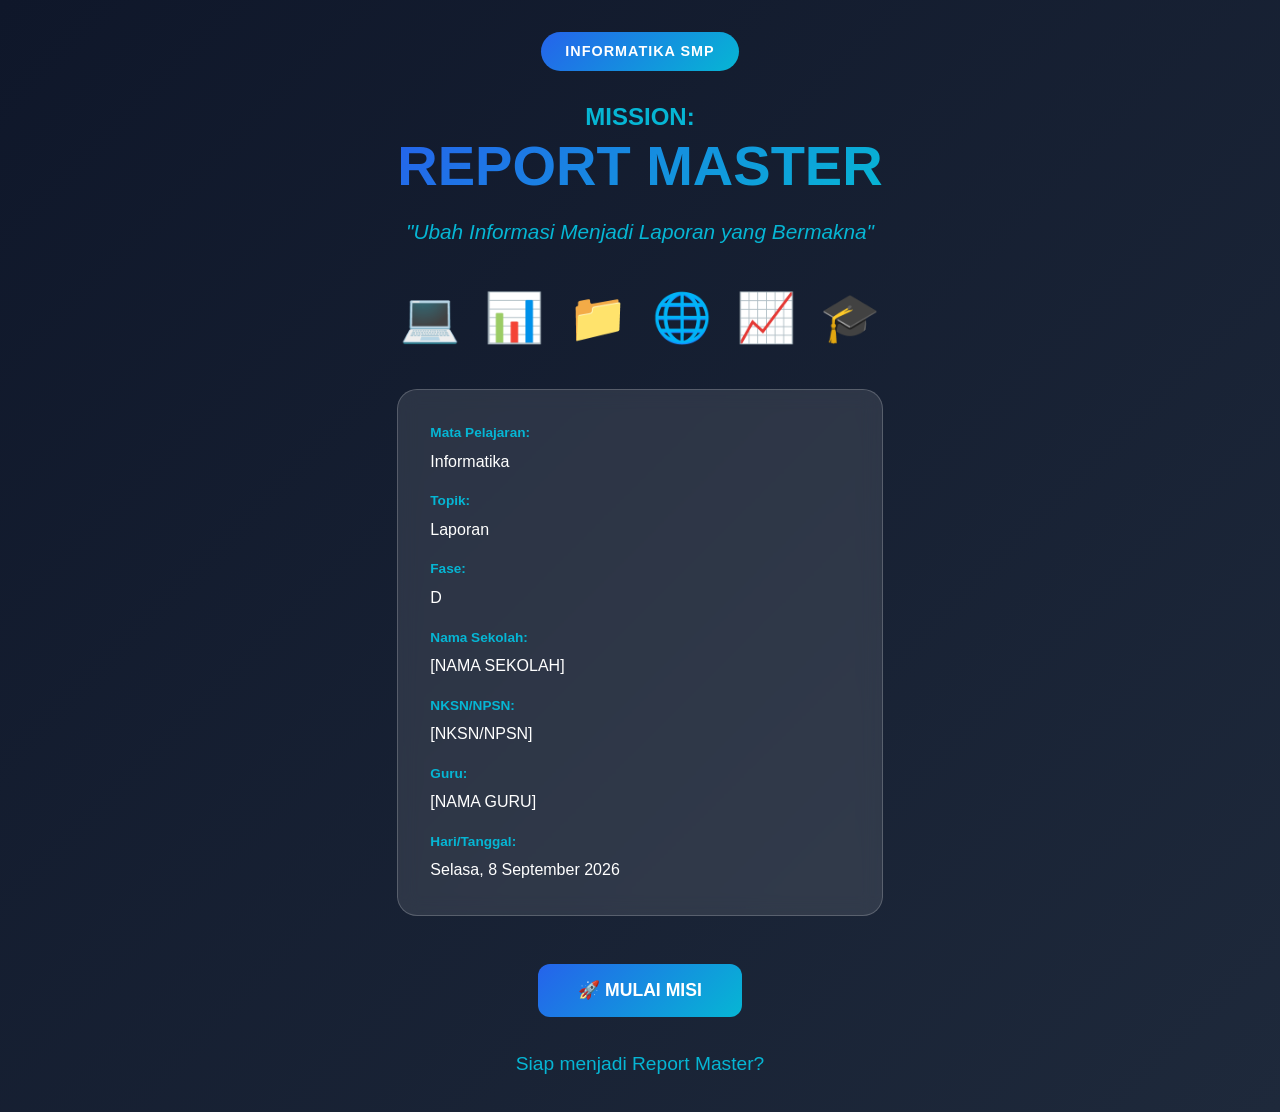
==== index.html @ 965ac510 "perubahan1" ====
<!DOCTYPE html>
<html lang="id">
<head>
    <meta charset="UTF-8">
    <meta name="viewport" content="width=device-width, initial-scale=1.0">
    <title>MISSION: REPORT MASTER - Informatika SMP</title>
    <link rel="stylesheet" href="style.css">
</head>
<body>
    <!-- Navigation Bar -->
    <nav class="navbar" id="navbar" style="display: none;">
        <div class="nav-container">
            <div class="nav-brand">REPORT MASTER</div>
            <div class="nav-progress">
                <div class="progress-bar">
                    <div class="progress-fill" id="mainProgress"></div>
                </div>
                <span class="progress-text" id="progressText">0%</span>
            </div>
            <button class="nav-btn" onclick="goToDashboard()">🏠 Dashboard</button>
        </div>
    </nav>

    <!-- Page 1: Cover -->
    <section id="page-cover" class="page active">
        <div class="cover-container">
            <div class="cover-content">
                <div class="cover-badge">INFORMATIKA SMP</div>
                <h1 class="cover-title">
                    <span class="title-mission">MISSION:</span>
                    <span class="title-main">REPORT MASTER</span>
                </h1>
                <p class="cover-subtitle">"Ubah Informasi Menjadi Laporan yang Bermakna"</p>
                
                <div class="cover-illustration">
                    <div class="illustration-item">💻</div>
                    <div class="illustration-item">📊</div>
                    <div class="illustration-item">📁</div>
                    <div class="illustration-item">🌐</div>
                    <div class="illustration-item">📈</div>
                    <div class="illustration-item">🎓</div>
                </div>

                <div class="cover-info">
                    <div class="info-grid">
                        <div class="info-item">
                            <span class="info-label">Mata Pelajaran:</span>
                            <span class="info-value">Informatika</span>
                        </div>
                        <div class="info-item">
                            <span class="info-label">Topik:</span>
                            <span class="info-value">Laporan</span>
                        </div>
                        <div class="info-item">
                            <span class="info-label">Fase:</span>
                            <span class="info-value">D</span>
                        </div>
                        <div class="info-item">
                            <span class="info-label">Nama Sekolah:</span>
                            <span class="info-value">[NAMA SEKOLAH]</span>
                        </div>
                        <div class="info-item">
                            <span class="info-label">NKSN/NPSN:</span>
                            <span class="info-value">[NKSN/NPSN]</span>
                        </div>
                        <div class="info-item">
                            <span class="info-label">Guru:</span>
                            <span class="info-value">[NAMA GURU]</span>
                        </div>
                        <div class="info-item">
                            <span class="info-label">Hari/Tanggal:</span>
                            <span class="info-value">Selasa, 8 September 2026</span>
                        </div>
                    </div>
                </div>

                <button class="btn-primary btn-large" onclick="startMission()">
                    🚀 MULAI MISI
                </button>

                <p class="cover-question">Siap menjadi Report Master?</p>
            </div>
        </div>
    </section>

    <!-- Page 2: Student Identity -->
    <section id="page-identity" class="page">
        <div class="container">
            <div class="card-center">
                <div class="card-header">
                    <h2>👤 IDENTITAS SISWA</h2>
                    <p>Masukkan identitasmu untuk memulai perjalanan belajar</p>
                </div>
                <div class="card-body">
                    <form id="identityForm" onsubmit="saveIdentity(event)">
                        <div class="form-group">
                            <label for="studentName">Nama Lengkap</label>
                            <input type="text" id="studentName" required placeholder="Masukkan nama lengkap">
                        </div>
                        <div class="form-group">
                            <label for="studentClass">Kelas</label>
                            <input type="text" id="studentClass" required placeholder="Contoh: VIII-A">
                        </div>
                        <div class="form-group">
                            <label for="studentNumber">Nomor Absen</label>
                            <input type="number" id="studentNumber" required placeholder="Nomor absen">
                        </div>
                        <button type="submit" class="btn-primary btn-large">LANJUTKAN</button>
                    </form>
                </div>
            </div>
        </div>
    </section>

    <!-- Page 3: Dashboard -->
    <section id="page-dashboard" class="page">
        <div class="container">
            <div class="dashboard-header">
                <h1>WELCOME, <span id="studentNameDisplay">REPORT MASTER</span>!</h1>
                <div class="progress-section">
                    <div class="progress-bar-large">
                        <div class="progress-fill" id="dashboardProgress"></div>
                    </div>
                    <p class="progress-label"><span id="dashboardProgressText">0</span>% Complete</p>
                </div>
            </div>

            <div class="missions-grid">
                <div class="mission-card locked" data-mission="1" onclick="startMissionPage(1)">
                    <div class="mission-icon">🧠</div>
                    <div class="mission-content">
                        <h3>MISSION 01</h3>
                        <p>PRETEST</p>
                        <span class="mission-status">🔒 Locked</span>
                    </div>
                </div>

                <div class="mission-card locked" data-mission="2" onclick="startMissionPage(2)">
                    <div class="mission-icon">📚</div>
                    <div class="mission-content">
                        <h3>MISSION 02</h3>
                        <p>KENALI LAPORAN</p>
                        <span class="mission-status">🔒 Locked</span>
                    </div>
                </div>

                <div class="mission-card locked" data-mission="3" onclick="startMissionPage(3)">
                    <div class="mission-icon">🧩</div>
                    <div class="mission-content">
                        <h3>MISSION 03</h3>
                        <p>STRUKTUR LAPORAN</p>
                        <span class="mission-status">🔒 Locked</span>
                    </div>
                </div>

                <div class="mission-card locked" data-mission="4" onclick="startMissionPage(4)">
                    <div class="mission-icon">🛠️</div>
                    <div class="mission-content">
                        <h3>MISSION 04</h3>
                        <p>REPORT BUILDER</p>
                        <span class="mission-status">🔒 Locked</span>
                    </div>
                </div>

                <div class="mission-card locked" data-mission="5" onclick="startMissionPage(5)">
                    <div class="mission-icon">🟢</div>
                    <div class="mission-content">
                        <h3>MISSION 05</h3>
                        <p>QUIZ EASY</p>
                        <span class="mission-status">🔒 Locked</span>
                    </div>
                </div>

                <div class="mission-card locked" data-mission="6" onclick="startMissionPage(6)">
                    <div class="mission-icon">🟡</div>
                    <div class="mission-content">
                        <h3>MISSION 06</h3>
                        <p>QUIZ MEDIUM</p>
                        <span class="mission-status">🔒 Locked</span>
                    </div>
                </div>

                <div class="mission-card locked" data-mission="7" onclick="startMissionPage(7)">
                    <div class="mission-icon">🔴</div>
                    <div class="mission-content">
                        <h3>MISSION 07</h3>
                        <p>QUIZ EXPERT</p>
                        <span class="mission-status">🔒 Locked</span>
                    </div>
                </div>

                <div class="mission-card locked" data-mission="8" onclick="startMissionPage(8)">
                    <div class="mission-icon">🏆</div>
                    <div class="mission-content">
                        <h3>MISSION 08</h3>
                        <p>REPORT CHALLENGE</p>
                        <span class="mission-status">🔒 Locked</span>
                    </div>
                </div>

                <div class="mission-card locked" data-mission="9" onclick="startMissionPage(9)">
                    <div class="mission-icon">🧠</div>
                    <div class="mission-content">
                        <h3>MISSION 09</h3>
                        <p>POSTTEST</p>
                        <span class="mission-status">🔒 Locked</span>
                    </div>
                </div>

                <div class="mission-card locked" data-mission="10" onclick="startMissionPage(10)">
                    <div class="mission-icon">💭</div>
                    <div class="mission-content">
                        <h3>MISSION 10</h3>
                        <p>REFLEKSI 4P</p>
                        <span class="mission-status">🔒 Locked</span>
                    </div>
                </div>

                <div class="mission-card locked" data-mission="11" onclick="startMissionPage(11)">
                    <div class="mission-icon">🎓</div>
                    <div class="mission-content">
                        <h3>MISSION 11</h3>
                        <p>HASIL BELAJAR</p>
                        <span class="mission-status">🔒 Locked</span>
                    </div>
                </div>
            </div>

            <div class="badges-section">
                <h2>🏅 BADGES KAMU</h2>
                <div class="badges-grid" id="badgesGrid">
                    <div class="badge-item locked">
                        <div class="badge-icon">🏅</div>
                        <p>DATA EXPLORER</p>
                    </div>
                    <div class="badge-item locked">
                        <div class="badge-icon">🏅</div>
                        <p>STRUCTURE MASTER</p>
                    </div>
                    <div class="badge-item locked">
                        <div class="badge-icon">🏅</div>
                        <p>REPORT BUILDER</p>
                    </div>
                    <div class="badge-item locked">
                        <div class="badge-icon">🏅</div>
                        <p>CRITICAL THINKER</p>
                    </div>
                    <div class="badge-item locked">
                        <div class="badge-icon">🏆</div>
                        <p>REPORT MASTER</p>
                    </div>
                </div>
            </div>
        </div>
    </section>

    <!-- Mission 1: Pretest -->
    <section id="mission-1" class="page mission-page">
        <div class="container">
            <div class="mission-header">
                <h1>🧠 MISSION 01: PRETEST</h1>
                <p class="mission-subtitle">"Seberapa Kenal Kamu dengan Laporan?"</p>
            </div>

            <div class="quiz-container" id="pretestQuiz"></div>

            <div class="quiz-result" id="pretestResult" style="display: none;">
                <h2>📊 HASIL PRETEST</h2>
                <div class="score-display">
                    <div class="score-circle">
                        <span class="score-value" id="pretestScore">0</span>
                        <span class="score-label">/100</span>
                    </div>
                </div>
                <p class="result-message">Pretest bukan nilai akhir. Ini adalah peta awal perjalanan belajarmu.</p>
                <div class="result-details" id="pretestDetails"></div>
                <button class="btn-primary" onclick="completeMission(1)">LANJUT KE MISSION 02 →</button>
            </div>
        </div>
    </section>

    <!-- Mission 2: Materi Laporan -->
    <section id="mission-2" class="page mission-page">
        <div class="container">
            <div class="mission-header">
                <h1>📚 MISSION 02: KENALI LAPORAN</h1>
                <p class="mission-subtitle">Pahami konsep dasar laporan dalam Informatika</p>
            </div>

            <div class="content-cards">
                <div class="expandable-card">
                    <div class="card-title" onclick="toggleCard(this)">
                        <span>📝 Pengertian Laporan</span>
                        <span class="toggle-icon">▼</span>
                    </div>
                    <div class="card-content">
                        <p>Laporan adalah dokumen yang berisi informasi hasil kegiatan, penelitian, atau observasi yang disajikan secara sistematis dan objektif. Dalam Informatika, laporan digunakan untuk mengkomunikasikan hasil analisis data, temuan penelitian, atau dokumentasi proyek teknologi.</p>
                    </div>
                </div>

                <div class="expandable-card">
                    <div class="card-title" onclick="toggleCard(this)">
                        <span>🎯 Tujuan Laporan</span>
                        <span class="toggle-icon">▼</span>
                    </div>
                    <div class="card-content">
                        <ul>
                            <li>Menyampaikan informasi secara akurat dan lengkap</li>
                            <li>Mendokumentasikan kegiatan atau hasil penelitian</li>
                            <li>Menjadi dasar pengambilan keputusan</li>
                            <li>Memberikan pertanggungjawaban atas kegiatan yang dilakukan</li>
                            <li>Berbagi pengetahuan dan temuan dengan orang lain</li>
                        </ul>
                    </div>
                </div>

                <div class="expandable-card">
                    <div class="card-title" onclick="toggleCard(this)">
                        <span>⚡ Fungsi Laporan</span>
                        <span class="toggle-icon">▼</span>
                    </div>
                    <div class="card-content">
                        <ul>
                            <li><strong>Fungsi Informatif:</strong> Memberikan informasi kepada pembaca</li>
                            <li><strong>Fungsi Dokumentasi:</strong> Merekam kegiatan atau peristiwa</li>
                            <li><strong>Fungsi Pertanggungjawaban:</strong> Mempertanggungjawabkan tugas yang dilakukan</li>
                            <li><strong>Fungsi Evaluasi:</strong> Menilai keberhasilan suatu kegiatan</li>
                        </ul>
                    </div>
                </div>

                <div class="expandable-card">
                    <div class="card-title" onclick="toggleCard(this)">
                        <span>✅ Ciri-Ciri Laporan yang Baik</span>
                        <span class="toggle-icon">▼</span>
                    </div>
                    <div class="card-content">
                        <ul>
                            <li><strong>Objektif:</strong> Berdasarkan fakta, bukan opini pribadi</li>
                            <li><strong>Sistematis:</strong> Disusun dengan struktur yang jelas dan runtut</li>
                            <li><strong>Lengkap:</strong> Memuat semua informasi yang diperlukan</li>
                            <li><strong>Akurat:</strong> Data dan informasi yang disajikan benar</li>
                            <li><strong>Jelas:</strong> Mudah dipahami oleh pembaca</li>
                            <li><strong>Formal:</strong> Menggunakan bahasa baku dan tidak emosional</li>
                        </ul>
                    </div>
                </div>

                <div class="expandable-card">
                    <div class="card-title" onclick="toggleCard(this)">
                        <span>📋 Jenis-Jenis Laporan</span>
                        <span class="toggle-icon">▼</span>
                    </div>
                    <div class="card-content">
                        <ul>
                            <li><strong>Laporan Kegiatan:</strong> Melaporkan kegiatan yang telah dilakukan</li>
                            <li><strong>Laporan Penelitian:</strong> Menyajikan hasil penelitian atau eksperimen</li>
                            <li><strong>Laporan Observasi:</strong> Melaporkan hasil pengamatan</li>
                            <li><strong>Laporan Proyek:</strong> Dokumentasi proyek yang dikerjakan</li>
                            <li><strong>Laporan Keuangan:</strong> Melaporkan kondisi keuangan</li>
                        </ul>
                    </div>
                </div>

                <div class="expandable-card">
                    <div class="card-title" onclick="toggleCard(this)">
                        <span>💬 Bahasa dalam Laporan</span>
                        <span class="toggle-icon">▼</span>
                    </div>
                    <div class="card-content">
                        <ul>
                            <li>Menggunakan bahasa Indonesia yang baku</li>
                            <li>Kalimat efektif dan tidak bertele-tele</li>
                            <li>Menghindari bahasa emosional</li>
                            <li>Menggunakan istilah teknis dengan tepat</li>
                            <li>Menghindari singkatan tidak baku</li>
                        </ul>
                    </div>
                </div>

                <div class="expandable-card">
                    <div class="card-title" onclick="toggleCard(this)">
                        <span>🔍 Fakta, Data, dan Opini</span>
                        <span class="toggle-icon">▼</span>
                    </div>
                    <div class="card-content">
                        <p><strong>Fakta:</strong> Kenyataan yang dapat dibuktikan kebenarannya. Contoh: "30 siswa mengikuti survei"</p>
                        <p><strong>Data:</strong> Informasi yang dikumpulkan dari penelitian atau observasi. Contoh: "25 dari 30 siswa menggunakan media sosial"</p>
                        <p><strong>Opini:</strong> Pendapat atau pandangan pribadi. Contoh: "Media sosial sangat menarik"</p>
                        <p class="highlight">⚠️ Laporan harus berbasis FAKTA dan DATA, bukan opini!</p>
                    </div>
                </div>

                <div class="expandable-card">
                    <div class="card-title" onclick="toggleCard(this)">
                        <span>📖 Sumber Informasi</span>
                        <span class="toggle-icon">▼</span>
                    </div>
                    <div class="card-content">
                        <ul>
                            <li><strong>Sumber Primer:</strong> Observasi langsung, wawancara, survei</li>
                            <li><strong>Sumber Sekunder:</strong> Buku, jurnal, artikel, website</li>
                            <li>Semua sumber harus dicantumkan dalam daftar sumber/referensi</li>
                            <li>Mencantumkan sumber menunjukkan integritas dan menghindari plagiarisme</li>
                        </ul>
                    </div>
                </div>

                <div class="expandable-card">
                    <div class="card-title" onclick="toggleCard(this)">
                        <span>⚖️ Etika Menggunakan Informasi</span>
                        <span class="toggle-icon">▼</span>
                    </div>
                    <div class="card-content">
                        <ul>
                            <li>Tidak menyalin karya orang lain (plagiarisme)</li>
                            <li>Mencantumkan sumber dengan jelas</li>
                            <li>Tidak memalsukan data</li>
                            <li>Menghormati privasi responden</li>
                            <li>Menyajikan informasi secara objektif</li>
                        </ul>
                    </div>
                </div>

                <div class="info-box">
                    <h3>🔗 LAPORAN DALAM INFORMATIKA</h3>
                    <div class="process-flow">
                        <div class="flow-item">📥 Mengumpulkan informasi</div>
                        <div class="flow-arrow">↓</div>
                        <div class="flow-item">🔍 Memilah informasi</div>
                        <div class="flow-arrow">↓</div>
                        <div class="flow-item">⚙️ Mengolah data</div>
                        <div class="flow-arrow">↓</div>
                        <div class="flow-item">📊 Menganalisis</div>
                        <div class="flow-arrow">↓</div>
                        <div class="flow-item">📄 Menyajikan</div>
                        <div class="flow-arrow">↓</div>
                        <div class="flow-item">📢 Mengomunikasikan hasil</div>
                    </div>
                    <p>Dalam Informatika, kemampuan membuat laporan sangat penting untuk mengkomunikasikan hasil analisis data, dokumentasi proyek, dan temuan penelitian teknologi.</p>
                </div>
            </div>

            <button class="btn-primary btn-large" onclick="completeMission(2)">LANJUT KE MISSION 03 →</button>
        </div>
    </section>

    <!-- Mission 3: Struktur Laporan -->
    <section id="mission-3" class="page mission-page">
        <div class="container">
            <div class="mission-header">
                <h1>🧩 MISSION 03: STRUKTUR LAPORAN</h1>
                <p class="mission-subtitle">Bongkar Struktur Laporan</p>
            </div>

            <div class="structure-grid">
                <div class="structure-card" onclick="showStructureDetail(1)">
                    <div class="structure-number">1</div>
                    <h3>Judul</h3>
                </div>
                <div class="structure-card" onclick="showStructureDetail(2)">
                    <div class="structure-number">2</div>
                    <h3>Pendahuluan</h3>
                </div>
                <div class="structure-card" onclick="showStructureDetail(3)">
                    <div class="structure-number">3</div>
                    <h3>Latar Belakang</h3>
                </div>
                <div class="structure-card" onclick="showStructureDetail(4)">
                    <div class="structure-number">4</div>
                    <h3>Tujuan</h3>
                </div>
                <div class="structure-card" onclick="showStructureDetail(5)">
                    <div class="structure-number">5</div>
                    <h3>Metode/Kegiatan</h3>
                </div>
                <div class="structure-card" onclick="showStructureDetail(6)">
                    <div class="structure-number">6</div>
                    <h3>Hasil</h3>
                </div>
                <div class="structure-card" onclick="showStructureDetail(7)">
                    <div class="structure-number">7</div>
                    <h3>Pembahasan</h3>
                </div>
                <div class="structure-card" onclick="showStructureDetail(8)">
                    <div class="structure-number">8</div>
                    <h3>Kesimpulan</h3>
                </div>
                <div class="structure-card" onclick="showStructureDetail(9)">
                    <div class="structure-number">9</div>
                    <h3>Saran</h3>
                </div>
                <div class="structure-card" onclick="showStructureDetail(10)">
                    <div class="structure-number">10</div>
                    <h3>Daftar Sumber</h3>
                </div>
            </div>

            <div class="example-report">
                <h2>📄 Contoh Laporan Sederhana</h2>
                <div class="report-sample">
                    <h3>LAPORAN SURVEI PENGGUNAAN INTERNET SISWA KELAS VIII</h3>
                    
                    <h4>1. Pendahuluan</h4>
                    <p>Internet telah menjadi bagian penting dalam kehidupan siswa. Survei ini dilakukan untuk mengetahui kebiasaan penggunaan internet di kalangan siswa kelas VIII.</p>
                    
                    <h4>2. Latar Belakang</h4>
                    <p>Dengan semakin berkembangnya teknologi, penggunaan internet di kalangan pelajar terus meningkat. Penting untuk mengetahui bagaimana siswa memanfaatkan internet agar dapat memberikan arahan yang tepat.</p>
                    
                    <h4>3. Tujuan</h4>
                    <p>Mengetahui kebiasaan dan tujuan penggunaan internet oleh siswa kelas VIII.</p>
                    
                    <h4>4. Metode</h4>
                    <p>Survei dilakukan dengan menyebarkan kuesioner kepada 30 siswa kelas VIII pada tanggal 1 September 2026.</p>
                    
                    <h4>5. Hasil</h4>
                    <p>Dari 30 responden, diperoleh data: 27 siswa menggunakan internet untuk mencari informasi, 25 siswa untuk media sosial, 23 siswa untuk menonton video, 20 siswa untuk bermain game, dan 18 siswa untuk belajar.</p>
                    
                    <h4>6. Pembahasan</h4>
                    <p>Mayoritas siswa (90%) menggunakan internet untuk mencari informasi, menunjukkan kesadaran akan pentingnya literasi digital. Namun, hanya 60% yang memanfaatkannya untuk belajar, sehingga perlu ditingkatkan.</p>
                    
                    <h4>7. Kesimpulan</h4>
                    <p>Siswa kelas VIII aktif menggunakan internet, terutama untuk mencari informasi dan media sosial. Penggunaan untuk belajar masih perlu ditingkatkan.</p>
                    
                    <h4>8. Saran</h4>
                    <p>Sekolah perlu memberikan edukasi tentang pemanfaatan internet untuk pembelajaran yang lebih optimal.</p>
                    
                    <h4>9. Daftar Sumber</h4>
                    <p>Data primer: Survei siswa kelas VIII, 1 September 2026</p>
                </div>
            </div>

            <button class="btn-primary btn-large" onclick="completeMission(3)">LANJUT KE MISSION 04 →</button>
        </div>
    </section>

    <!-- Mission 4: Report Builder -->
    <section id="mission-4" class="page mission-page">
        <div class="container">
            <div class="mission-header">
                <h1>🛠️ MISSION 04: REPORT BUILDER</h1>
                <p class="mission-subtitle">Bangun Laporanmu Sendiri</p>
            </div>

            <div class="case-study">
                <h3>📋 KASUS</h3>
                <p>Sekolah ingin mengetahui kebiasaan penggunaan internet siswa kelas VIII.</p>
                
                <h4>📊 DATA</h4>
                <div class="data-display">
                    <p><strong>Jumlah responden:</strong> 30 siswa</p>
                    <ul>
                        <li>Belajar: 18 siswa</li>
                        <li>Media sosial: 25 siswa</li>
                        <li>Game: 20 siswa</li>
                        <li>Menonton video: 23 siswa</li>
                        <li>Mencari informasi: 27 siswa</li>
                    </ul>
                </div>
            </div>

            <div class="builder-steps" id="builderSteps">
                <!-- Steps will be populated by JavaScript -->
            </div>

            <div id="builderResult" style="display: none;">
                <h2>✅ REPORT CHECKER</h2>
                <div class="checker-results" id="checkerResults"></div>
                
                <div class="report-actions">
                    <button class="btn-secondary btn-large" onclick="previewReport()">👁️ PREVIEW LAPORAN</button>
                    <button class="btn-secondary btn-large" onclick="downloadReport()">📥 DOWNLOAD LAPORAN (PDF)</button>
                    <button class="btn-primary btn-large" onclick="completeMission(4)">LANJUT KE MISSION 05 →</button>
                </div>
            </div>

            <!-- Report Preview Modal -->
            <div id="reportPreviewModal" class="modal">
                <div class="modal-content modal-large">
                    <span class="close" onclick="closeReportPreview()">&times;</span>
                    <div id="reportPreviewContent" class="report-preview"></div>
                    <div class="modal-actions">
                        <button class="btn-secondary" onclick="printReport()">🖨️ PRINT</button>
                        <button class="btn-primary" onclick="closeReportPreview()">TUTUP</button>
                    </div>
                </div>
            </div>
        </div>
    </section>

    <!-- Mission 5: Quiz Easy -->
    <section id="mission-5" class="page mission-page">
        <div class="container">
            <div class="mission-header">
                <h1>🟢 MISSION 05: QUIZ EASY</h1>
                <p class="mission-subtitle">LEVEL 1 - EASY</p>
            </div>

            <div class="quiz-container" id="quizEasy"></div>

            <div class="quiz-result" id="quizEasyResult" style="display: none;">
                <h2>📊 HASIL QUIZ EASY</h2>
                <div class="score-display">
                    <div class="score-circle">
                        <span class="score-value" id="quizEasyScore">0</span>
                        <span class="score-label">/100</span>
                    </div>
                </div>
                <div class="result-details" id="quizEasyDetails"></div>
                <div id="badgeEasyEarned" style="display: none;" class="badge-earned">
                    <h3>🏅 BADGE EARNED!</h3>
                    <div class="badge-large">🏅</div>
                    <p>DATA EXPLORER</p>
                </div>
                <button class="btn-primary" onclick="completeMission(5)">LANJUT KE MISSION 06 →</button>
            </div>
        </div>
    </section>

    <!-- Mission 6: Quiz Medium -->
    <section id="mission-6" class="page mission-page">
        <div class="container">
            <div class="mission-header">
                <h1>🟡 MISSION 06: QUIZ MEDIUM</h1>
                <p class="mission-subtitle">LEVEL 2 - MEDIUM</p>
            </div>

            <div class="quiz-container" id="quizMedium"></div>

            <div class="quiz-result" id="quizMediumResult" style="display: none;">
                <h2>📊 HASIL QUIZ MEDIUM</h2>
                <div class="score-display">
                    <div class="score-circle">
                        <span class="score-value" id="quizMediumScore">0</span>
                        <span class="score-label">/100</span>
                    </div>
                </div>
                <div class="result-details" id="quizMediumDetails"></div>
                <div id="badgeMediumEarned" style="display: none;" class="badge-earned">
                    <h3>🏅 BADGE EARNED!</h3>
                    <div class="badge-large">🏅</div>
                    <p>STRUCTURE MASTER</p>
                </div>
                <button class="btn-primary" onclick="completeMission(6)">LANJUT KE MISSION 07 →</button>
            </div>
        </div>
    </section>

    <!-- Mission 7: Quiz Expert -->
    <section id="mission-7" class="page mission-page">
        <div class="container">
            <div class="mission-header">
                <h1>🔴 MISSION 07: QUIZ EXPERT</h1>
                <p class="mission-subtitle">LEVEL 3 - EXPERT</p>
            </div>

            <div class="quiz-container" id="quizExpert"></div>

            <div class="quiz-result" id="quizExpertResult" style="display: none;">
                <h2>📊 HASIL QUIZ EXPERT</h2>
                <div class="score-display">
                    <div class="score-circle">
                        <span class="score-value" id="quizExpertScore">0</span>
                        <span class="score-label">/100</span>
                    </div>
                </div>
                <div class="result-details" id="quizExpertDetails"></div>
                <div id="badgeExpertEarned" style="display: none;" class="badge-earned">
                    <h3>🏅 BADGE EARNED!</h3>
                    <div class="badge-large">🏅</div>
                    <p>CRITICAL THINKER</p>
                </div>
                <button class="btn-primary" onclick="completeMission(7)">LANJUT KE MISSION 08 →</button>
            </div>
        </div>
    </section>

    <!-- Mission 8: Report Challenge -->
    <section id="mission-8" class="page mission-page">
        <div class="container">
            <div class="mission-header">
                <h1>🏆 MISSION 08: FINAL PROJECT</h1>
                <p class="mission-subtitle">CREATE YOUR REPORT</p>
            </div>

            <div class="theme-selection" id="themeSelection">
                <h3>Pilih Tema Laporan:</h3>
                <div class="theme-cards">
                    <div class="theme-card" onclick="selectTheme('A')">
                        <input type="radio" name="theme" id="themeA">
                        <label for="themeA">
                            <h4>A. Kebiasaan Penggunaan Internet Siswa</h4>
                        </label>
                    </div>
                    <div class="theme-card" onclick="selectTheme('B')">
                        <input type="radio" name="theme" id="themeB">
                        <label for="themeB">
                            <h4>B. Penggunaan Gadget di Lingkungan Sekolah</h4>
                        </label>
                    </div>
                    <div class="theme-card" onclick="selectTheme('C')">
                        <input type="radio" name="theme" id="themeC">
                        <label for="themeC">
                            <h4>C. Pemanfaatan Teknologi untuk Belajar</h4>
                        </label>
                    </div>
                    <div class="theme-card" onclick="selectTheme('D')">
                        <input type="radio" name="theme" id="themeD">
                        <label for="themeD">
                            <h4>D. Keamanan Digital Siswa</h4>
                        </label>
                    </div>
                    <div class="theme-card" onclick="selectTheme('E')">
                        <input type="radio" name="theme" id="themeE">
                        <label for="themeE">
                            <h4>E. Penggunaan AI dalam Pembelajaran</h4>
                        </label>
                    </div>
                </div>
                <button class="btn-primary" onclick="startProjectReport()">MULAI MEMBUAT LAPORAN</button>
            </div>

            <div class="project-form" id="projectForm" style="display: none;">
                <div class="checklist-box">
                    <h3>📋 CHECKLIST</h3>
                    <div class="checklist-items" id="projectChecklist">
                        <label><input type="checkbox" id="check1"> Struktur lengkap</label>
                        <label><input type="checkbox" id="check2"> Menggunakan data</label>
                        <label><input type="checkbox" id="check3"> Menggunakan bahasa formal</label>
                        <label><input type="checkbox" id="check4"> Sumber informasi dicantumkan</label>
                        <label><input type="checkbox" id="check5"> Kesimpulan sesuai data</label>
                        <label><input type="checkbox" id="check6"> Tidak menyalin karya orang lain</label>
                    </div>
                </div>

                <div class="project-sections" id="projectSections">
                    <!-- Will be populated by JS -->
                </div>

                <button class="btn-primary btn-large" onclick="submitProject()">SUBMIT PROJECT</button>
            </div>

            <div id="projectResult" style="display: none;">
                <h2>✅ PROJECT SELESAI!</h2>
                <div id="badgeProjectEarned" class="badge-earned">
                    <h3>🏅 BADGE EARNED!</h3>
                    <div class="badge-large">🏅</div>
                    <p>REPORT BUILDER</p>
                </div>
                <button class="btn-primary" onclick="completeMission(8)">LANJUT KE MISSION 09 →</button>
            </div>
        </div>
    </section>

    <!-- Mission 9: Posttest -->
    <section id="mission-9" class="page mission-page">
        <div class="container">
            <div class="mission-header">
                <h1>🧠 MISSION 09: POSTTEST</h1>
                <p class="mission-subtitle">Ukur Perkembangan Pemahamanmu</p>
            </div>

            <div class="quiz-container" id="posttestQuiz"></div>

            <div class="quiz-result" id="posttestResult" style="display: none;">
                <h2>📊 HASIL POSTTEST</h2>
                <div class="score-comparison">
                    <div class="comparison-item">
                        <h3>PRETEST</h3>
                        <div class="score-circle-small">
                            <span id="pretestCompare">0</span>
                        </div>
                    </div>
                    <div class="comparison-arrow">→</div>
                    <div class="comparison-item">
                        <h3>POSTTEST</h3>
                        <div class="score-circle-small">
                            <span id="posttestCompare">0</span>
                        </div>
                    </div>
                </div>
                <div class="learning-gain">
                    <h3>📈 LEARNING GAIN</h3>
                    <div class="gain-value" id="learningGain">+0</div>
                </div>
                <p class="gain-message" id="gainMessage"></p>
                <div class="result-details" id="posttestDetails"></div>
                <button class="btn-primary" onclick="completeMission(9)">LANJUT KE MISSION 10 →</button>
            </div>
        </div>
    </section>

    <!-- Mission 10: Refleksi 4P -->
    <section id="mission-10" class="page mission-page">
        <div class="container">
            <div class="mission-header">
                <h1>💭 MISSION 10: REFLEKSI 4P</h1>
                <p class="mission-subtitle">Berhenti sejenak. Lihat kembali perjalanan belajarmu.</p>
            </div>

            <form id="reflectionForm" onsubmit="submitReflection(event)">
                <div class="reflection-section">
                    <h3>1️⃣ PERISTIWA</h3>
                    <p class="reflection-question">Apa pengalaman paling penting yang kamu alami selama pembelajaran?</p>
                    <textarea id="refPeristiwa" rows="4" required placeholder="Tuliskan pengalamanmu..."></textarea>
                </div>

                <div class="reflection-section">
                    <h3>2️⃣ PERASAAN</h3>
                    <p class="reflection-question">Bagaimana perasaanmu selama belajar membuat laporan?</p>
                    <div class="feeling-options">
                        <label class="feeling-option">
                            <input type="radio" name="feeling" value="Sangat Senang" required>
                            <span class="feeling-emoji">😀</span>
                            <span>Sangat senang</span>
                        </label>
                        <label class="feeling-option">
                            <input type="radio" name="feeling" value="Senang" required>
                            <span class="feeling-emoji">🙂</span>
                            <span>Senang</span>
                        </label>
                        <label class="feeling-option">
                            <input type="radio" name="feeling" value="Biasa saja" required>
                            <span class="feeling-emoji">😐</span>
                            <span>Biasa saja</span>
                        </label>
                        <label class="feeling-option">
                            <input type="radio" name="feeling" value="Kesulitan" required>
                            <span class="feeling-emoji">😟</span>
                            <span>Kesulitan</span>
                        </label>
                        <label class="feeling-option">
                            <input type="radio" name="feeling" value="Sangat Kesulitan" required>
                            <span class="feeling-emoji">😣</span>
                            <span>Sangat kesulitan</span>
                        </label>
                    </div>
                </div>

                <div class="reflection-section">
                    <h3>3️⃣ PEMBELAJARAN</h3>
                    <p class="reflection-question">Apa pengetahuan atau keterampilan baru yang kamu dapatkan?</p>
                    <textarea id="refPembelajaran" rows="4" required placeholder="Tuliskan apa yang kamu pelajari..."></textarea>
                </div>

                <div class="reflection-section">
                    <h3>4️⃣ PENERAPAN</h3>
                    <p class="reflection-question">Bagaimana kamu akan menerapkan keterampilan membuat laporan dalam kehidupan nyata?</p>
                    <textarea id="refPenerapan" rows="4" required placeholder="Tuliskan rencana penerapanmu..."></textarea>
                </div>

                <div class="reflection-section">
                    <h3>💡 KESIMPULAN</h3>
                    <p class="reflection-question">Setelah pembelajaran ini, saya sekarang mampu...</p>
                    <textarea id="refKesimpulan" rows="3" required placeholder="Tuliskan kemampuan barumu..."></textarea>
                </div>

                <button type="submit" class="btn-primary btn-large">SELESAIKAN REFLEKSI</button>
            </form>
        </div>
    </section>

    <!-- Mission 11: Hasil Belajar -->
    <section id="mission-11" class="page mission-page">
        <div class="container">
            <div class="mission-header">
                <h1>🎓 YOUR LEARNING RESULT</h1>
                <p class="mission-subtitle">Hasil Perjalanan Belajarmu</p>
            </div>

            <div class="result-identity">
                <h2 id="resultStudentName">Nama Siswa</h2>
                <p id="resultStudentClass">Kelas</p>
            </div>

            <div class="final-scores">
                <div class="score-card">
                    <h3>PRETEST</h3>
                    <div class="score-value-large" id="finalPretest">0</div>
                </div>
                <div class="score-card">
                    <h3>QUIZ EASY</h3>
                    <div class="score-value-large" id="finalQuizEasy">0</div>
                </div>
                <div class="score-card">
                    <h3>QUIZ MEDIUM</h3>
                    <div class="score-value-large" id="finalQuizMedium">0</div>
                </div>
                <div class="score-card">
                    <h3>QUIZ EXPERT</h3>
                    <div class="score-value-large" id="finalQuizExpert">0</div>
                </div>
                <div class="score-card">
                    <h3>REPORT BUILDER</h3>
                    <div class="score-value-large" id="finalBuilder">0</div>
                </div>
                <div class="score-card">
                    <h3>PROJECT</h3>
                    <div class="score-value-large" id="finalProject">0</div>
                </div>
                <div class="score-card">
                    <h3>POSTTEST</h3>
                    <div class="score-value-large" id="finalPosttest">0</div>
                </div>
            </div>

            <div class="final-result-box">
                <h2>📊 NILAI AKHIR</h2>
                <div class="final-score-display">
                    <div class="final-score-circle">
                        <span id="finalScore">0</span>
                    </div>
                </div>
                <div class="final-status" id="finalStatus">Status</div>
                <div class="learning-gain-final">
                    <h3>📈 LEARNING GAIN</h3>
                    <p id="finalLearningGain">+0</p>
                </div>
            </div>

            <div class="competency-section">
                <h2>✅ KOMPETENSI YANG DICAPAI</h2>
                <div class="competency-list">
                    <div class="competency-item">✅ Memahami laporan</div>
                    <div class="competency-item">✅ Memahami struktur laporan</div>
                    <div class="competency-item">✅ Menganalisis data</div>
                    <div class="competency-item">✅ Menyusun laporan</div>
                    <div class="competency-item">✅ Menggunakan sumber informasi</div>
                    <div class="competency-item">✅ Melakukan refleksi</div>
                </div>
            </div>

            <div class="badges-earned-final">
                <h2>🏅 BADGES EARNED</h2>
                <div class="badges-final-grid" id="badgesFinalGrid"></div>
            </div>

            <div class="final-master-badge" id="finalMasterBadge" style="display: none;">
                <h2>🎉 SELAMAT!</h2>
                <div class="master-badge-display">
                    <div class="badge-master">🏆</div>
                    <h3>REPORT MASTER</h3>
                    <p>Kamu telah menyelesaikan semua misi!</p>
                </div>
            </div>

            <button class="btn-primary btn-large" onclick="exportData()">📥 EXPORT HASIL BELAJAR</button>
            <button class="btn-secondary btn-large" onclick="goToDashboard()">🏠 KEMBALI KE DASHBOARD</button>
        </div>
    </section>

    <!-- Teacher Dashboard -->
    <section id="page-teacher" class="page">
        <div class="container">
            <div class="mission-header">
                <h1>👨‍🏫 TEACHER DASHBOARD</h1>
                <p class="mission-subtitle">Analisis Hasil Pembelajaran</p>
            </div>

            <div class="teacher-stats">
                <div class="stat-card">
                    <h3>Jumlah Siswa</h3>
                    <div class="stat-value" id="teacherTotalStudents">0</div>
                </div>
                <div class="stat-card">
                    <h3>Rata-rata Pretest</h3>
                    <div class="stat-value" id="teacherAvgPretest">0</div>
                </div>
                <div class="stat-card">
                    <h3>Rata-rata Posttest</h3>
                    <div class="stat-value" id="teacherAvgPosttest">0</div>
                </div>
                <div class="stat-card">
                    <h3>Learning Gain</h3>
                    <div class="stat-value" id="teacherAvgGain">+0</div>
                </div>
                <div class="stat-card">
                    <h3>Ketuntasan</h3>
                    <div class="stat-value" id="teacherCompletionRate">0%</div>
                </div>
            </div>

            <div class="teacher-insights">
                <h2>🔎 LEARNING INSIGHT</h2>
                <div class="insight-box" id="teacherInsights">
                    <p>Data pembelajaran akan muncul setelah siswa menyelesaikan aktivitas.</p>
                </div>
            </div>

            <div class="teacher-recommendations">
                <h2>💡 REKOMENDASI</h2>
                <div class="recommendation-box" id="teacherRecommendations">
                    <p>Rekomendasi akan muncul berdasarkan analisis data siswa.</p>
                </div>
            </div>
        </div>
    </section>

    <!-- Modal for Structure Details -->
    <div id="structureModal" class="modal">
        <div class="modal-content">
            <span class="close" onclick="closeModal()">&times;</span>
            <div id="structureModalContent"></div>
        </div>
    </div>

    <script src="script.js"></script>
</body>
</html>
---- style.css ----
/* Reset and Base Styles */
* {
    margin: 0;
    padding: 0;
    box-sizing: border-box;
}

:root {
    --primary-blue: #2563eb;
    --cyan: #06b6d4;
    --purple: #8b5cf6;
    --dark-navy: #0f172a;
    --light-navy: #1e293b;
    --white: #ffffff;
    --light-gray: #f1f5f9;
    --text-dark: #1e293b;
    --text-light: #64748b;
    --success: #10b981;
    --warning: #f59e0b;
    --danger: #ef4444;
    --gradient-1: linear-gradient(135deg, #2563eb 0%, #06b6d4 100%);
    --gradient-2: linear-gradient(135deg, #8b5cf6 0%, #06b6d4 100%);
    --gradient-3: linear-gradient(135deg, #0f172a 0%, #1e293b 100%);
}

body {
    font-family: 'Segoe UI', Tahoma, Geneva, Verdana, sans-serif;
    background: var(--light-gray);
    color: var(--text-dark);
    line-height: 1.6;
    overflow-x: hidden;
}

/* Navigation Bar */
.navbar {
    position: fixed;
    top: 0;
    left: 0;
    right: 0;
    background: var(--gradient-3);
    padding: 1rem 2rem;
    box-shadow: 0 4px 6px rgba(0, 0, 0, 0.1);
    z-index: 1000;
}

.nav-container {
    max-width: 1400px;
    margin: 0 auto;
    display: flex;
    justify-content: space-between;
    align-items: center;
    gap: 2rem;
}

.nav-brand {
    color: var(--white);
    font-size: 1.2rem;
    font-weight: bold;
    letter-spacing: 1px;
}

.nav-progress {
    flex: 1;
    display: flex;
    align-items: center;
    gap: 1rem;
}

.nav-btn {
    background: var(--gradient-1);
    color: var(--white);
    border: none;
    padding: 0.6rem 1.2rem;
    border-radius: 8px;
    cursor: pointer;
    font-weight: 600;
    transition: all 0.3s ease;
}

.nav-btn:hover {
    transform: translateY(-2px);
    box-shadow: 0 4px 12px rgba(37, 99, 235, 0.4);
}

/* Progress Bar */
.progress-bar {
    flex: 1;
    height: 10px;
    background: rgba(255, 255, 255, 0.2);
    border-radius: 10px;
    overflow: hidden;
}

.progress-fill {
    height: 100%;
    background: var(--gradient-1);
    transition: width 0.5s ease;
    border-radius: 10px;
}

.progress-text {
    color: var(--white);
    font-weight: 600;
    min-width: 50px;
}

.progress-bar-large {
    width: 100%;
    height: 20px;
    background: rgba(37, 99, 235, 0.1);
    border-radius: 20px;
    overflow: hidden;
    margin: 1rem 0;
}

/* Page Transitions */
.page {
    display: none;
    min-height: 100vh;
    padding: 2rem;
    animation: fadeIn 0.5s ease;
}

.page.active {
    display: block;
}

@keyframes fadeIn {
    from {
        opacity: 0;
        transform: translateY(20px);
    }
    to {
        opacity: 1;
        transform: translateY(0);
    }
}

/* Cover Page */
.cover-container {
    min-height: 100vh;
    display: flex;
    align-items: center;
    justify-content: center;
    background: var(--gradient-3);
    margin: -2rem;
    padding: 2rem;
}

.cover-content {
    text-align: center;
    color: var(--white);
    max-width: 900px;
}

.cover-badge {
    display: inline-block;
    background: var(--gradient-1);
    padding: 0.5rem 1.5rem;
    border-radius: 30px;
    font-size: 0.9rem;
    font-weight: 600;
    margin-bottom: 1rem;
    letter-spacing: 1px;
}

.cover-title {
    font-size: 3.5rem;
    margin: 1rem 0;
    line-height: 1.2;
}

.title-mission {
    display: block;
    font-size: 1.5rem;
    color: var(--cyan);
    font-weight: 600;
}

.title-main {
    display: block;
    background: var(--gradient-1);
    -webkit-background-clip: text;
    -webkit-text-fill-color: transparent;
    background-clip: text;
    font-weight: 900;
}

.cover-subtitle {
    font-size: 1.3rem;
    color: var(--cyan);
    margin: 1rem 0 2rem;
    font-style: italic;
}

.cover-illustration {
    display: flex;
    justify-content: center;
    gap: 1.5rem;
    margin: 2rem 0;
    flex-wrap: wrap;
}

.illustration-item {
    font-size: 3rem;
    animation: float 3s ease-in-out infinite;
}

.illustration-item:nth-child(1) { animation-delay: 0s; }
.illustration-item:nth-child(2) { animation-delay: 0.2s; }
.illustration-item:nth-child(3) { animation-delay: 0.4s; }
.illustration-item:nth-child(4) { animation-delay: 0.6s; }
.illustration-item:nth-child(5) { animation-delay: 0.8s; }
.illustration-item:nth-child(6) { animation-delay: 1s; }

@keyframes float {
    0%, 100% { transform: translateY(0); }
    50% { transform: translateY(-20px); }
}

.cover-info {
    background: rgba(255, 255, 255, 0.1);
    backdrop-filter: blur(10px);
    border-radius: 20px;
    padding: 2rem;
    margin: 2rem 0;
    border: 1px solid rgba(255, 255, 255, 0.2);
}

.info-grid {
    display: grid;
    grid-template-columns: repeat(auto-fit, minmax(250px, 1fr));
    gap: 1rem;
    text-align: left;
}

.info-item {
    display: flex;
    flex-direction: column;
    gap: 0.3rem;
}

.info-label {
    font-size: 0.85rem;
    color: var(--cyan);
    font-weight: 600;
}

.info-value {
    font-size: 1rem;
    color: var(--white);
}

.cover-question {
    font-size: 1.2rem;
    margin-top: 1rem;
    color: var(--cyan);
}

/* Buttons */
.btn-primary, .btn-secondary {
    border: none;
    padding: 0.8rem 2rem;
    border-radius: 12px;
    font-size: 1rem;
    font-weight: 600;
    cursor: pointer;
    transition: all 0.3s ease;
    display: inline-block;
    text-align: center;
}

.btn-primary {
    background: var(--gradient-1);
    color: var(--white);
}

.btn-primary:hover {
    transform: translateY(-3px);
    box-shadow: 0 8px 20px rgba(37, 99, 235, 0.4);
}

.btn-secondary {
    background: var(--gradient-2);
    color: var(--white);
}

.btn-secondary:hover {
    transform: translateY(-3px);
    box-shadow: 0 8px 20px rgba(139, 92, 246, 0.4);
}

.btn-large {
    padding: 1rem 2.5rem;
    font-size: 1.1rem;
    margin: 1rem 0.5rem;
}

/* Container */
.container {
    max-width: 1200px;
    margin: 0 auto;
    padding: 2rem;
}

/* Cards */
.card-center {
    max-width: 600px;
    margin: 4rem auto;
    background: var(--white);
    border-radius: 20px;
    box-shadow: 0 10px 40px rgba(0, 0, 0, 0.1);
    overflow: hidden;
}

.card-header {
    background: var(--gradient-1);
    color: var(--white);
    padding: 2rem;
    text-align: center;
}

.card-header h2 {
    font-size: 2rem;
    margin-bottom: 0.5rem;
}

.card-body {
    padding: 2rem;
}

/* Form Styles */
.form-group {
    margin-bottom: 1.5rem;
}

.form-group label {
    display: block;
    margin-bottom: 0.5rem;
    color: var(--text-dark);
    font-weight: 600;
}

.form-group input,
.form-group textarea,
.form-group select {
    width: 100%;
    padding: 0.8rem;
    border: 2px solid #e2e8f0;
    border-radius: 10px;
    font-size: 1rem;
    transition: all 0.3s ease;
    font-family: inherit;
}

.form-group input:focus,
.form-group textarea:focus,
.form-group select:focus {
    outline: none;
    border-color: var(--primary-blue);
    box-shadow: 0 0 0 3px rgba(37, 99, 235, 0.1);
}

/* Dashboard */
.dashboard-header {
    text-align: center;
    margin-bottom: 3rem;
}

.dashboard-header h1 {
    font-size: 2.5rem;
    color: var(--dark-navy);
    margin-bottom: 1rem;
}

.dashboard-header h1 span {
    color: var(--primary-blue);
}

.progress-section {
    max-width: 600px;
    margin: 0 auto;
}

.progress-label {
    text-align: center;
    color: var(--text-light);
    font-size: 1.1rem;
    font-weight: 600;
}

/* Mission Cards */
.missions-grid {
    display: grid;
    grid-template-columns: repeat(auto-fill, minmax(280px, 1fr));
    gap: 1.5rem;
    margin: 3rem 0;
}

.mission-card {
    background: var(--white);
    border-radius: 16px;
    padding: 1.5rem;
    display: flex;
    align-items: center;
    gap: 1rem;
    cursor: pointer;
    transition: all 0.3s ease;
    box-shadow: 0 4px 12px rgba(0, 0, 0, 0.08);
    border: 2px solid transparent;
}

.mission-card:hover:not(.locked) {
    transform: translateY(-5px);
    box-shadow: 0 8px 24px rgba(0, 0, 0, 0.12);
}

.mission-card.locked {
    opacity: 0.6;
    cursor: not-allowed;
}

.mission-card.active {
    border-color: var(--primary-blue);
    background: linear-gradient(135deg, rgba(37, 99, 235, 0.05), rgba(6, 182, 212, 0.05));
}

.mission-card.completed {
    border-color: var(--success);
    background: linear-gradient(135deg, rgba(16, 185, 129, 0.05), rgba(6, 182, 212, 0.05));
}

.mission-icon {
    font-size: 2.5rem;
    min-width: 60px;
    text-align: center;
}

.mission-content {
    flex: 1;
}

.mission-content h3 {
    font-size: 1rem;
    color: var(--text-light);
    margin-bottom: 0.3rem;
}

.mission-content p {
    font-size: 1.1rem;
    font-weight: 600;
    color: var(--text-dark);
}

.mission-status {
    display: block;
    font-size: 0.85rem;
    color: var(--text-light);
    margin-top: 0.3rem;
}

/* Badges Section */
.badges-section {
    margin: 4rem 0;
    text-align: center;
}

.badges-section h2 {
    font-size: 2rem;
    color: var(--dark-navy);
    margin-bottom: 2rem;
}

.badges-grid {
    display: grid;
    grid-template-columns: repeat(auto-fit, minmax(150px, 1fr));
    gap: 1.5rem;
    max-width: 900px;
    margin: 0 auto;
}

.badge-item {
    background: var(--white);
    border-radius: 16px;
    padding: 1.5rem;
    box-shadow: 0 4px 12px rgba(0, 0, 0, 0.08);
    transition: all 0.3s ease;
}

.badge-item:hover {
    transform: scale(1.05);
}

.badge-item.locked {
    opacity: 0.4;
    filter: grayscale(100%);
}

.badge-item.earned {
    animation: badgeEarn 0.6s ease;
    border: 2px solid var(--success);
}

@keyframes badgeEarn {
    0% { transform: scale(0.8); opacity: 0; }
    50% { transform: scale(1.1); }
    100% { transform: scale(1); opacity: 1; }
}

.badge-icon {
    font-size: 3rem;
    margin-bottom: 0.5rem;
}

.badge-item p {
    font-size: 0.85rem;
    font-weight: 600;
    color: var(--text-dark);
}

/* Mission Page */
.mission-page {
    padding-top: 100px;
}

.mission-header {
    text-align: center;
    margin-bottom: 3rem;
}

.mission-header h1 {
    font-size: 2.5rem;
    color: var(--dark-navy);
    margin-bottom: 0.5rem;
}

.mission-subtitle {
    font-size: 1.2rem;
    color: var(--text-light);
    font-style: italic;
}

/* Quiz Container */
.quiz-container {
    max-width: 800px;
    margin: 0 auto;
}

.quiz-question {
    background: var(--white);
    border-radius: 16px;
    padding: 2rem;
    margin-bottom: 2rem;
    box-shadow: 0 4px 12px rgba(0, 0, 0, 0.08);
}

.question-number {
    display: inline-block;
    background: var(--gradient-1);
    color: var(--white);
    padding: 0.3rem 0.8rem;
    border-radius: 20px;
    font-size: 0.9rem;
    font-weight: 600;
    margin-bottom: 1rem;
}

.question-text {
    font-size: 1.1rem;
    color: var(--text-dark);
    margin-bottom: 1.5rem;
    line-height: 1.6;
}

.question-options {
    display: flex;
    flex-direction: column;
    gap: 1rem;
}

.option-button {
    background: var(--light-gray);
    border: 2px solid #e2e8f0;
    padding: 1rem 1.5rem;
    border-radius: 12px;
    text-align: left;
    cursor: pointer;
    transition: all 0.3s ease;
    font-size: 1rem;
}

.option-button:hover:not(:disabled) {
    border-color: var(--primary-blue);
    background: rgba(37, 99, 235, 0.05);
}

.option-button.selected {
    border-color: var(--primary-blue);
    background: rgba(37, 99, 235, 0.1);
    font-weight: 600;
}

.option-button.correct {
    border-color: var(--success);
    background: rgba(16, 185, 129, 0.1);
}

.option-button.incorrect {
    border-color: var(--danger);
    background: rgba(239, 68, 68, 0.1);
}

.option-button:disabled {
    cursor: not-allowed;
}

.feedback {
    margin-top: 1rem;
    padding: 1rem;
    border-radius: 10px;
    font-size: 0.95rem;
}

.feedback.correct {
    background: rgba(16, 185, 129, 0.1);
    color: var(--success);
    border-left: 4px solid var(--success);
}

.feedback.incorrect {
    background: rgba(239, 68, 68, 0.1);
    color: var(--danger);
    border-left: 4px solid var(--danger);
}

.quiz-navigation {
    text-align: center;
    margin-top: 2rem;
}

/* Quiz Result */
.quiz-result {
    text-align: center;
    max-width: 600px;
    margin: 0 auto;
}

.score-display {
    margin: 2rem 0;
}

.score-circle {
    display: inline-flex;
    flex-direction: column;
    align-items: center;
    justify-content: center;
    width: 200px;
    height: 200px;
    border-radius: 50%;
    background: var(--gradient-1);
    color: var(--white);
    box-shadow: 0 10px 30px rgba(37, 99, 235, 0.3);
}

.score-value {
    font-size: 4rem;
    font-weight: 900;
}

.score-label {
    font-size: 1.5rem;
}

.result-message {
    font-size: 1.1rem;
    color: var(--text-light);
    margin: 1.5rem 0;
}

.result-details {
    background: var(--white);
    border-radius: 16px;
    padding: 2rem;
    margin: 2rem 0;
    box-shadow: 0 4px 12px rgba(0, 0, 0, 0.08);
    text-align: left;
}

.result-details h3 {
    color: var(--dark-navy);
    margin-bottom: 1rem;
}

.result-details p {
    margin: 0.5rem 0;
    color: var(--text-dark);
}

/* Badge Earned */
.badge-earned {
    background: var(--white);
    border-radius: 16px;
    padding: 2rem;
    margin: 2rem 0;
    box-shadow: 0 4px 12px rgba(0, 0, 0, 0.08);
    animation: badgeEarn 0.6s ease;
}

.badge-large {
    font-size: 5rem;
    margin: 1rem 0;
}

/* Content Cards (Expandable) */
.content-cards {
    margin: 2rem 0;
}

.expandable-card {
    background: var(--white);
    border-radius: 16px;
    margin-bottom: 1rem;
    box-shadow: 0 4px 12px rgba(0, 0, 0, 0.08);
    overflow: hidden;
    transition: all 0.3s ease;
}

.card-title {
    padding: 1.5rem;
    cursor: pointer;
    display: flex;
    justify-content: space-between;
    align-items: center;
    font-size: 1.1rem;
    font-weight: 600;
    color: var(--text-dark);
    background: var(--light-gray);
    transition: all 0.3s ease;
}

.card-title:hover {
    background: rgba(37, 99, 235, 0.05);
}

.toggle-icon {
    transition: transform 0.3s ease;
}

.card-title.active .toggle-icon {
    transform: rotate(180deg);
}

.card-content {
    padding: 0;
    max-height: 0;
    overflow: hidden;
    transition: max-height 0.3s ease, padding 0.3s ease;
}

.card-content.active {
    padding: 1.5rem;
    max-height: 2000px;
}

.card-content ul {
    list-style-position: inside;
    margin: 0.5rem 0;
}

.card-content li {
    margin: 0.5rem 0;
    line-height: 1.6;
}

.highlight {
    background: rgba(239, 68, 68, 0.1);
    padding: 1rem;
    border-radius: 8px;
    margin: 1rem 0;
    border-left: 4px solid var(--danger);
}

/* Info Box */
.info-box {
    background: var(--white);
    border-radius: 16px;
    padding: 2rem;
    margin: 2rem 0;
    box-shadow: 0 4px 12px rgba(0, 0, 0, 0.08);
}

.info-box h3 {
    color: var(--primary-blue);
    margin-bottom: 1rem;
    text-align: center;
}

.process-flow {
    display: flex;
    flex-direction: column;
    align-items: center;
    gap: 0.5rem;
    margin: 1.5rem 0;
}

.flow-item {
    background: var(--gradient-1);
    color: var(--white);
    padding: 0.8rem 1.5rem;
    border-radius: 10px;
    font-weight: 600;
    min-width: 250px;
    text-align: center;
}

.flow-arrow {
    font-size: 1.5rem;
    color: var(--primary-blue);
}

/* Structure Grid */
.structure-grid {
    display: grid;
    grid-template-columns: repeat(auto-fit, minmax(200px, 1fr));
    gap: 1.5rem;
    margin: 2rem 0;
}

.structure-card {
    background: var(--white);
    border-radius: 16px;
    padding: 2rem;
    text-align: center;
    cursor: pointer;
    transition: all 0.3s ease;
    box-shadow: 0 4px 12px rgba(0, 0, 0, 0.08);
}

.structure-card:hover {
    transform: translateY(-5px);
    box-shadow: 0 8px 24px rgba(0, 0, 0, 0.12);
    border: 2px solid var(--primary-blue);
}

.structure-number {
    display: inline-flex;
    align-items: center;
    justify-content: center;
    width: 50px;
    height: 50px;
    background: var(--gradient-1);
    color: var(--white);
    border-radius: 50%;
    font-size: 1.5rem;
    font-weight: 700;
    margin-bottom: 1rem;
}

.structure-card h3 {
    color: var(--text-dark);
    font-size: 1.1rem;
}

/* Example Report */
.example-report {
    background: var(--white);
    border-radius: 16px;
    padding: 2rem;
    margin: 3rem 0;
    box-shadow: 0 4px 12px rgba(0, 0, 0, 0.08);
}

.example-report h2 {
    text-align: center;
    color: var(--primary-blue);
    margin-bottom: 1.5rem;
}

.report-sample {
    padding: 1.5rem;
    background: var(--light-gray);
    border-radius: 12px;
}

.report-sample h3 {
    text-align: center;
    color: var(--dark-navy);
    margin-bottom: 1.5rem;
    font-size: 1.3rem;
}

.report-sample h4 {
    color: var(--primary-blue);
    margin-top: 1.5rem;
    margin-bottom: 0.5rem;
}

.report-sample p {
    color: var(--text-dark);
    line-height: 1.8;
    text-align: justify;
}

/* Case Study */
.case-study {
    background: var(--white);
    border-radius: 16px;
    padding: 2rem;
    margin: 2rem 0;
    box-shadow: 0 4px 12px rgba(0, 0, 0, 0.08);
}

.case-study h3, .case-study h4 {
    color: var(--primary-blue);
    margin-bottom: 1rem;
}

.data-display {
    background: var(--light-gray);
    padding: 1.5rem;
    border-radius: 12px;
    margin: 1rem 0;
}

.data-display ul {
    list-style-position: inside;
}

.data-display li {
    margin: 0.5rem 0;
}

/* Builder Steps */
.builder-steps {
    margin: 2rem 0;
}

.builder-step {
    background: var(--white);
    border-radius: 16px;
    padding: 2rem;
    margin-bottom: 1.5rem;
    box-shadow: 0 4px 12px rgba(0, 0, 0, 0.08);
}

.step-header {
    display: flex;
    align-items: center;
    gap: 1rem;
    margin-bottom: 1rem;
}

.step-number {
    display: inline-flex;
    align-items: center;
    justify-content: center;
    width: 40px;
    height: 40px;
    background: var(--gradient-1);
    color: var(--white);
    border-radius: 50%;
    font-weight: 700;
}

.step-title {
    font-size: 1.2rem;
    color: var(--text-dark);
    font-weight: 600;
}

/* Checker Results */
.checker-results {
    display: grid;
    gap: 1rem;
    margin: 2rem 0;
}

.checker-item {
    background: var(--white);
    border-radius: 12px;
    padding: 1.5rem;
    box-shadow: 0 4px 12px rgba(0, 0, 0, 0.08);
}

.checker-item h4 {
    color: var(--text-dark);
    margin-bottom: 0.8rem;
}

.checker-bar {
    height: 20px;
    background: var(--light-gray);
    border-radius: 10px;
    overflow: hidden;
    margin: 0.5rem 0;
}

.checker-fill {
    height: 100%;
    background: var(--gradient-1);
    border-radius: 10px;
    transition: width 0.5s ease;
}

.checker-score {
    font-size: 1.5rem;
    font-weight: 700;
    color: var(--primary-blue);
}

.checker-feedback {
    color: var(--text-light);
    font-size: 0.95rem;
    margin-top: 0.5rem;
}

/* Theme Selection */
.theme-selection {
    text-align: center;
    margin: 2rem 0;
}

.theme-cards {
    display: grid;
    grid-template-columns: repeat(auto-fit, minmax(250px, 1fr));
    gap: 1.5rem;
    margin: 2rem 0;
}

.theme-card {
    background: var(--white);
    border-radius: 16px;
    padding: 1.5rem;
    cursor: pointer;
    transition: all 0.3s ease;
    box-shadow: 0 4px 12px rgba(0, 0, 0, 0.08);
    border: 2px solid transparent;
}

.theme-card:hover {
    transform: translateY(-5px);
    border-color: var(--primary-blue);
}

.theme-card input[type="radio"] {
    display: none;
}

.theme-card.selected {
    border-color: var(--primary-blue);
    background: rgba(37, 99, 235, 0.05);
}

.theme-card label {
    cursor: pointer;
}

/* Checklist Box */
.checklist-box {
    background: var(--white);
    border-radius: 16px;
    padding: 1.5rem;
    margin: 2rem 0;
    box-shadow: 0 4px 12px rgba(0, 0, 0, 0.08);
}

.checklist-items {
    display: flex;
    flex-direction: column;
    gap: 0.8rem;
}

.checklist-items label {
    display: flex;
    align-items: center;
    gap: 0.8rem;
    cursor: pointer;
    padding: 0.5rem;
    border-radius: 8px;
    transition: all 0.3s ease;
}

.checklist-items label:hover {
    background: var(--light-gray);
}

.checklist-items input[type="checkbox"] {
    width: 20px;
    height: 20px;
    cursor: pointer;
}

/* Project Sections */
.project-sections {
    margin: 2rem 0;
}

.project-section {
    background: var(--white);
    border-radius: 16px;
    padding: 2rem;
    margin-bottom: 1.5rem;
    box-shadow: 0 4px 12px rgba(0, 0, 0, 0.08);
}

.project-section h4 {
    color: var(--primary-blue);
    margin-bottom: 1rem;
}

/* Score Comparison */
.score-comparison {
    display: flex;
    justify-content: center;
    align-items: center;
    gap: 2rem;
    margin: 2rem 0;
    flex-wrap: wrap;
}

.comparison-item {
    text-align: center;
}

.comparison-item h3 {
    color: var(--text-light);
    margin-bottom: 1rem;
    font-size: 1.1rem;
}

.score-circle-small {
    width: 120px;
    height: 120px;
    border-radius: 50%;
    display: flex;
    align-items: center;
    justify-content: center;
    background: var(--gradient-1);
    color: var(--white);
    font-size: 2.5rem;
    font-weight: 700;
    box-shadow: 0 8px 20px rgba(37, 99, 235, 0.3);
}

.comparison-arrow {
    font-size: 3rem;
    color: var(--primary-blue);
}

/* Learning Gain */
.learning-gain {
    background: var(--white);
    border-radius: 16px;
    padding: 2rem;
    margin: 2rem 0;
    box-shadow: 0 4px 12px rgba(0, 0, 0, 0.08);
    text-align: center;
}

.gain-value {
    font-size: 3rem;
    font-weight: 900;
    color: var(--success);
    margin: 1rem 0;
}

.gain-message {
    font-size: 1.2rem;
    color: var(--text-dark);
    margin: 1.5rem 0;
    font-weight: 600;
}

/* Reflection Section */
.reflection-section {
    background: var(--white);
    border-radius: 16px;
    padding: 2rem;
    margin: 2rem 0;
    box-shadow: 0 4px 12px rgba(0, 0, 0, 0.08);
}

.reflection-section h3 {
    color: var(--primary-blue);
    margin-bottom: 1rem;
}

.reflection-question {
    color: var(--text-dark);
    margin-bottom: 1rem;
    font-weight: 500;
}

/* Feeling Options */
.feeling-options {
    display: grid;
    grid-template-columns: repeat(auto-fit, minmax(150px, 1fr));
    gap: 1rem;
    margin: 1rem 0;
}

.feeling-option {
    background: var(--white);
    border: 2px solid #e2e8f0;
    border-radius: 12px;
    padding: 1rem;
    text-align: center;
    cursor: pointer;
    transition: all 0.3s ease;
    display: flex;
    flex-direction: column;
    align-items: center;
    gap: 0.5rem;
}

.feeling-option:hover {
    border-color: var(--primary-blue);
    background: rgba(37, 99, 235, 0.05);
}

.feeling-option input[type="radio"] {
    display: none;
}

.feeling-option input[type="radio"]:checked + .feeling-emoji {
    transform: scale(1.3);
}

.feeling-option:has(input:checked) {
    border-color: var(--primary-blue);
    background: rgba(37, 99, 235, 0.1);
}

.feeling-emoji {
    font-size: 2.5rem;
    transition: transform 0.3s ease;
}

/* Final Results */
.result-identity {
    text-align: center;
    margin-bottom: 2rem;
}

.result-identity h2 {
    color: var(--dark-navy);
    font-size: 2rem;
}

.result-identity p {
    color: var(--text-light);
    font-size: 1.2rem;
}

.final-scores {
    display: grid;
    grid-template-columns: repeat(auto-fit, minmax(150px, 1fr));
    gap: 1.5rem;
    margin: 2rem 0;
}

.score-card {
    background: var(--white);
    border-radius: 16px;
    padding: 1.5rem;
    text-align: center;
    box-shadow: 0 4px 12px rgba(0, 0, 0, 0.08);
}

.score-card h3 {
    color: var(--text-light);
    font-size: 0.9rem;
    margin-bottom: 0.8rem;
}

.score-value-large {
    font-size: 2.5rem;
    font-weight: 900;
    color: var(--primary-blue);
}

.final-result-box {
    background: var(--white);
    border-radius: 20px;
    padding: 3rem;
    margin: 3rem 0;
    text-align: center;
    box-shadow: 0 10px 40px rgba(0, 0, 0, 0.1);
}

.final-result-box h2 {
    color: var(--dark-navy);
    margin-bottom: 2rem;
}

.final-score-display {
    margin: 2rem 0;
}

.final-score-circle {
    display: inline-flex;
    align-items: center;
    justify-content: center;
    width: 250px;
    height: 250px;
    border-radius: 50%;
    background: var(--gradient-1);
    color: var(--white);
    font-size: 5rem;
    font-weight: 900;
    box-shadow: 0 15px 40px rgba(37, 99, 235, 0.4);
}

.final-status {
    font-size: 1.5rem;
    font-weight: 700;
    margin: 1.5rem 0;
    padding: 1rem 2rem;
    border-radius: 12px;
    display: inline-block;
}

.final-status.sangat-baik {
    background: rgba(16, 185, 129, 0.1);
    color: var(--success);
}

.final-status.baik {
    background: rgba(6, 182, 212, 0.1);
    color: var(--cyan);
}

.final-status.cukup {
    background: rgba(245, 158, 11, 0.1);
    color: var(--warning);
}

.final-status.perlu-bimbingan {
    background: rgba(239, 68, 68, 0.1);
    color: var(--danger);
}

.learning-gain-final {
    margin-top: 2rem;
}

.learning-gain-final h3 {
    color: var(--text-light);
    margin-bottom: 0.5rem;
}

.learning-gain-final p {
    font-size: 2.5rem;
    font-weight: 900;
    color: var(--success);
}

/* Competency Section */
.competency-section {
    margin: 3rem 0;
}

.competency-section h2 {
    text-align: center;
    color: var(--dark-navy);
    margin-bottom: 2rem;
}

.competency-list {
    display: grid;
    grid-template-columns: repeat(auto-fit, minmax(250px, 1fr));
    gap: 1rem;
}

.competency-item {
    background: var(--white);
    border-radius: 12px;
    padding: 1rem 1.5rem;
    box-shadow: 0 4px 12px rgba(0, 0, 0, 0.08);
    color: var(--text-dark);
    font-weight: 600;
}

/* Badges Final */
.badges-earned-final {
    margin: 3rem 0;
    text-align: center;
}

.badges-earned-final h2 {
    color: var(--dark-navy);
    margin-bottom: 2rem;
}

.badges-final-grid {
    display: flex;
    justify-content: center;
    gap: 2rem;
    flex-wrap: wrap;
}

/* Master Badge */
.final-master-badge {
    background: var(--gradient-1);
    border-radius: 20px;
    padding: 3rem;
    margin: 3rem 0;
    text-align: center;
    color: var(--white);
    box-shadow: 0 15px 40px rgba(37, 99, 235, 0.4);
    animation: badgeEarn 0.8s ease;
}

.master-badge-display {
    margin: 2rem 0;
}

.badge-master {
    font-size: 8rem;
    animation: pulse 2s ease-in-out infinite;
}

@keyframes pulse {
    0%, 100% { transform: scale(1); }
    50% { transform: scale(1.1); }
}

/* Teacher Dashboard */
.teacher-stats {
    display: grid;
    grid-template-columns: repeat(auto-fit, minmax(200px, 1fr));
    gap: 1.5rem;
    margin: 2rem 0;
}

.stat-card {
    background: var(--white);
    border-radius: 16px;
    padding: 2rem;
    text-align: center;
    box-shadow: 0 4px 12px rgba(0, 0, 0, 0.08);
}

.stat-card h3 {
    color: var(--text-light);
    font-size: 0.9rem;
    margin-bottom: 1rem;
}

.stat-value {
    font-size: 2.5rem;
    font-weight: 900;
    color: var(--primary-blue);
}

.teacher-insights, .teacher-recommendations {
    margin: 3rem 0;
}

.teacher-insights h2, .teacher-recommendations h2 {
    color: var(--dark-navy);
    margin-bottom: 1.5rem;
}

.insight-box, .recommendation-box {
    background: var(--white);
    border-radius: 16px;
    padding: 2rem;
    box-shadow: 0 4px 12px rgba(0, 0, 0, 0.08);
}

/* Modal */
.modal {
    display: none;
    position: fixed;
    z-index: 2000;
    left: 0;
    top: 0;
    width: 100%;
    height: 100%;
    background: rgba(0, 0, 0, 0.5);
    backdrop-filter: blur(5px);
}

.modal-content {
    background: var(--white);
    margin: 5% auto;
    padding: 2rem;
    border-radius: 20px;
    max-width: 600px;
    max-height: 80vh;
    overflow-y: auto;
    box-shadow: 0 20px 60px rgba(0, 0, 0, 0.3);
    animation: slideDown 0.3s ease;
}

.modal-large {
    max-width: 900px;
}

@keyframes slideDown {
    from {
        transform: translateY(-50px);
        opacity: 0;
    }
    to {
        transform: translateY(0);
        opacity: 1;
    }
}

.close {
    color: var(--text-light);
    float: right;
    font-size: 2rem;
    font-weight: bold;
    cursor: pointer;
    transition: color 0.3s ease;
}

.close:hover {
    color: var(--danger);
}

/* Report Preview */
.report-preview {
    background: var(--white);
    padding: 3rem;
    font-family: 'Times New Roman', serif;
    line-height: 1.8;
    color: var(--text-dark);
}

.report-preview h1, .report-preview h2, .report-preview h3, .report-preview h4 {
    font-family: 'Segoe UI', sans-serif;
    color: var(--dark-navy);
    margin-top: 1.5rem;
    margin-bottom: 1rem;
}

.report-preview h1 {
    text-align: center;
    font-size: 1.5rem;
    font-weight: 700;
    text-transform: uppercase;
    margin-bottom: 2rem;
}

.report-preview h2 {
    font-size: 1.2rem;
    font-weight: 700;
}

.report-preview h3 {
    font-size: 1.1rem;
    font-weight: 600;
}

.report-preview p {
    text-align: justify;
    margin-bottom: 1rem;
}

.report-preview .cover-page {
    text-align: center;
    padding: 4rem 2rem;
    min-height: 400px;
    display: flex;
    flex-direction: column;
    justify-content: center;
    align-items: center;
    border-bottom: 2px solid var(--light-gray);
    margin-bottom: 2rem;
}

.report-preview .cover-image {
    max-width: 200px;
    max-height: 200px;
    margin: 2rem auto;
    border-radius: 10px;
    box-shadow: 0 4px 12px rgba(0, 0, 0, 0.1);
}

.report-preview .identity-table {
    margin: 2rem auto;
    text-align: left;
}

.report-preview .identity-table table {
    border: none;
    margin: 0 auto;
}

.report-preview .identity-table td {
    padding: 0.5rem 1rem;
    border: none;
}

.report-preview .lampiran-section {
    margin-top: 2rem;
    padding-top: 2rem;
    border-top: 2px solid var(--light-gray);
}

.report-preview .lampiran-image {
    max-width: 100%;
    margin: 1rem 0;
    border-radius: 8px;
    box-shadow: 0 4px 12px rgba(0, 0, 0, 0.1);
}

.report-preview .page-break {
    page-break-after: always;
    margin: 3rem 0;
    border-bottom: 2px dashed var(--light-gray);
}

.image-upload-box {
    border: 2px dashed var(--primary-blue);
    border-radius: 12px;
    padding: 2rem;
    text-align: center;
    background: rgba(37, 99, 235, 0.05);
    margin: 1rem 0;
    cursor: pointer;
    transition: all 0.3s ease;
}

.image-upload-box:hover {
    background: rgba(37, 99, 235, 0.1);
    border-color: var(--cyan);
}

.image-upload-box input[type="file"] {
    display: none;
}

.image-preview {
    margin-top: 1rem;
    max-width: 300px;
    max-height: 300px;
    border-radius: 8px;
    box-shadow: 0 4px 12px rgba(0, 0, 0, 0.1);
}

.report-actions {
    display: flex;
    gap: 1rem;
    justify-content: center;
    flex-wrap: wrap;
    margin-top: 2rem;
}

.modal-actions {
    display: flex;
    gap: 1rem;
    justify-content: center;
    margin-top: 2rem;
    padding-top: 2rem;
    border-top: 2px solid var(--light-gray);
}

@media print {
    .report-preview {
        padding: 0;
    }
    
    .modal-actions {
        display: none;
    }
    
    .close {
        display: none;
    }
}

/* Responsive Design */
@media (max-width: 768px) {
    .cover-title {
        font-size: 2.5rem;
    }
    
    .title-mission {
        font-size: 1.2rem;
    }
    
    .cover-subtitle {
        font-size: 1rem;
    }
    
    .illustration-item {
        font-size: 2rem;
    }
    
    .info-grid {
        grid-template-columns: 1fr;
    }
    
    .navbar {
        padding: 1rem;
    }
    
    .nav-container {
        flex-direction: column;
        gap: 1rem;
    }
    
    .nav-progress {
        width: 100%;
    }
    
    .missions-grid {
        grid-template-columns: 1fr;
    }
    
    .badges-grid {
        grid-template-columns: repeat(auto-fit, minmax(120px, 1fr));
    }
    
    .mission-header h1 {
        font-size: 1.8rem;
    }
    
    .structure-grid {
        grid-template-columns: repeat(auto-fit, minmax(150px, 1fr));
    }
    
    .score-comparison {
        flex-direction: column;
    }
    
    .comparison-arrow {
        transform: rotate(90deg);
    }
    
    .feeling-options {
        grid-template-columns: repeat(auto-fit, minmax(100px, 1fr));
    }
    
    .final-scores {
        grid-template-columns: repeat(auto-fit, minmax(120px, 1fr));
    }
    
    .final-score-circle {
        width: 180px;
        height: 180px;
        font-size: 3.5rem;
    }
    
    .teacher-stats {
        grid-template-columns: 1fr;
    }
    
    .page {
        padding: 1rem;
    }
    
    .container {
        padding: 1rem;
    }
    
    .btn-large {
        padding: 0.8rem 1.5rem;
        font-size: 1rem;
    }
}

@media (max-width: 480px) {
    .cover-title {
        font-size: 2rem;
    }
    
    .score-circle {
        width: 150px;
        height: 150px;
    }
    
    .score-value {
        font-size: 3rem;
    }
    
    .badge-large {
        font-size: 3.5rem;
    }
    
    .final-score-circle {
        width: 150px;
        height: 150px;
        font-size: 3rem;
    }
    
    .badge-master {
        font-size: 5rem;
    }
}
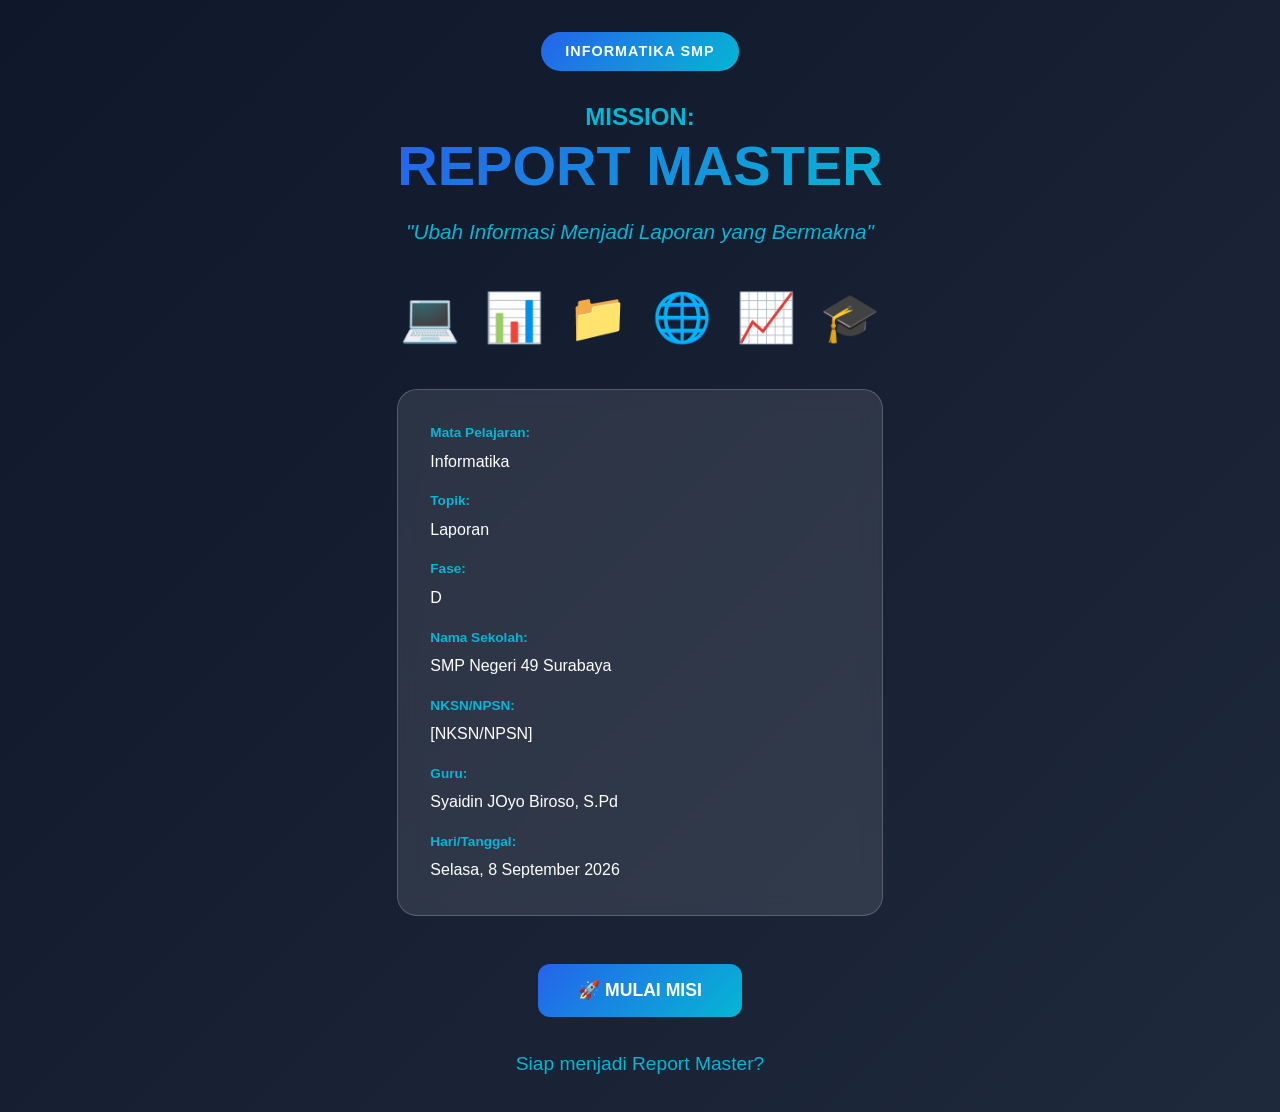
==== commit 129bc01e: "perubahan2" ====
--- a/index.html
+++ b/index.html
@@ -57,7 +57,7 @@
                         </div>
                         <div class="info-item">
                             <span class="info-label">Nama Sekolah:</span>
-                            <span class="info-value">[NAMA SEKOLAH]</span>
+                            <span class="info-value">SMP Negeri 49 Surabaya</span>
                         </div>
                         <div class="info-item">
                             <span class="info-label">NKSN/NPSN:</span>
@@ -65,7 +65,7 @@
                         </div>
                         <div class="info-item">
                             <span class="info-label">Guru:</span>
-                            <span class="info-value">[NAMA GURU]</span>
+                            <span class="info-value">Syaidin JOyo Biroso, S.Pd</span>
                         </div>
                         <div class="info-item">
                             <span class="info-label">Hari/Tanggal:</span>
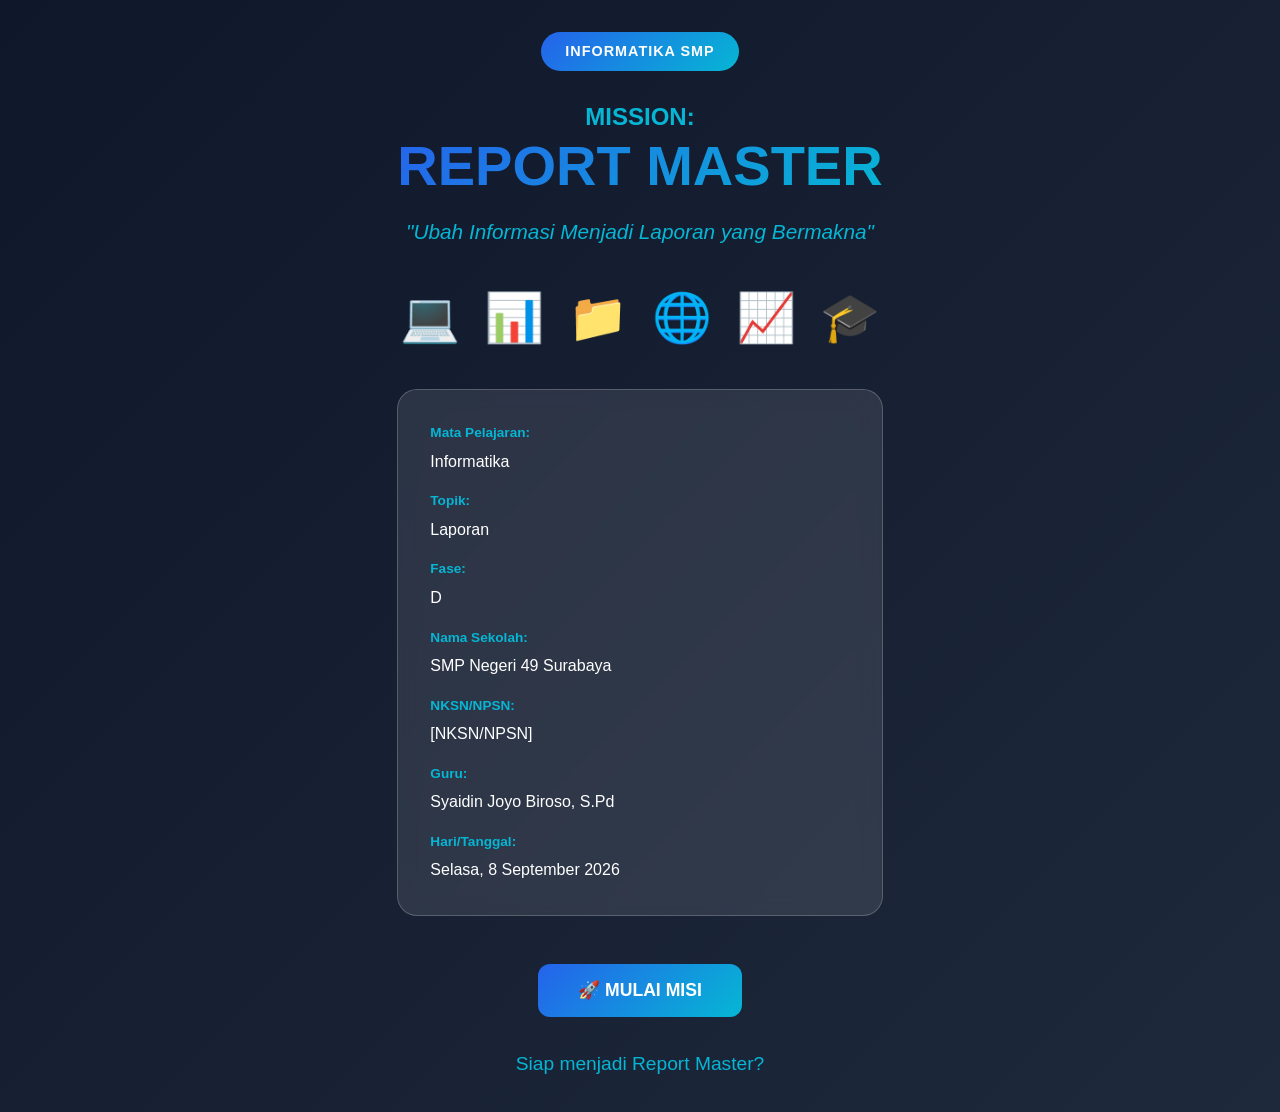
==== commit 580458d4: "perubahan3" ====
--- a/index.html
+++ b/index.html
@@ -65,7 +65,7 @@
                         </div>
                         <div class="info-item">
                             <span class="info-label">Guru:</span>
-                            <span class="info-value">Syaidin JOyo Biroso, S.Pd</span>
+                            <span class="info-value">Syaidin Joyo Biroso, S.Pd</span>
                         </div>
                         <div class="info-item">
                             <span class="info-label">Hari/Tanggal:</span>
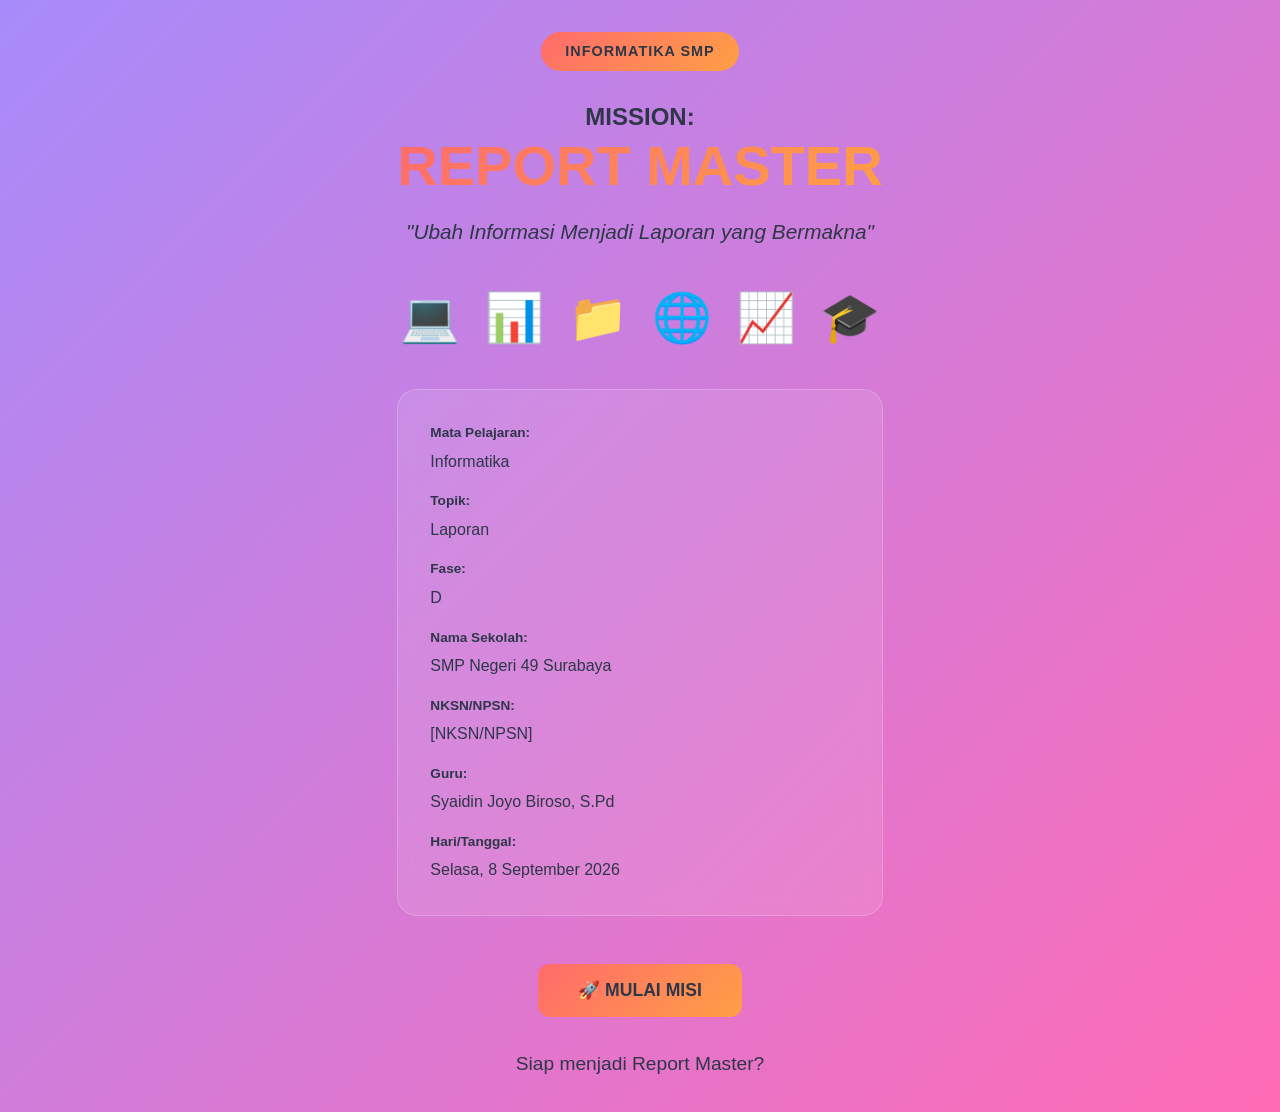
==== commit a197579f: "perubahan10" ====
--- a/index.html
+++ b/index.html
@@ -74,7 +74,7 @@
                     </div>
                 </div>
 
-                <button class="btn-primary btn-large" onclick="startMission()">
+                <button class="btn-primary btn-large" id="btnStartMission" onclick="startMission()">
                     🚀 MULAI MISI
                 </button>
 
@@ -449,84 +449,123 @@
     <section id="mission-3" class="page mission-page">
         <div class="container">
             <div class="mission-header">
-                <h1>🧩 MISSION 03: STRUKTUR LAPORAN</h1>
-                <p class="mission-subtitle">Bongkar Struktur Laporan</p>
+                <h1>🧩 MISSION 03: STRUKTUR LAPORAN FORMAL</h1>
+                <p class="mission-subtitle">Kenali Struktur Laporan yang Benar</p>
+            </div>
+
+            <div class="info-box" style="background: var(--gradient-primary); color: white; padding: 20px; border-radius: 12px; margin-bottom: 30px;">
+                <h3 style="margin-top: 0;">📚 Struktur Laporan Formal</h3>
+                <p>Laporan formal memiliki struktur yang terorganisir dengan baik. Klik setiap bagian untuk mempelajari lebih detail!</p>
             </div>
 
             <div class="structure-grid">
                 <div class="structure-card" onclick="showStructureDetail(1)">
                     <div class="structure-number">1</div>
-                    <h3>Judul</h3>
+                    <h3>Halaman Judul</h3>
+                    <p class="structure-desc">Cover laporan</p>
                 </div>
                 <div class="structure-card" onclick="showStructureDetail(2)">
                     <div class="structure-number">2</div>
-                    <h3>Pendahuluan</h3>
+                    <h3>Kata Pengantar</h3>
+                    <p class="structure-desc">Ucapan pembuka</p>
                 </div>
                 <div class="structure-card" onclick="showStructureDetail(3)">
                     <div class="structure-number">3</div>
-                    <h3>Latar Belakang</h3>
+                    <h3>Daftar Isi</h3>
+                    <p class="structure-desc">Navigasi laporan</p>
                 </div>
                 <div class="structure-card" onclick="showStructureDetail(4)">
                     <div class="structure-number">4</div>
-                    <h3>Tujuan</h3>
+                    <h3>BAB I: Pendahuluan</h3>
+                    <p class="structure-desc">Pembuka &amp; Konteks</p>
                 </div>
                 <div class="structure-card" onclick="showStructureDetail(5)">
                     <div class="structure-number">5</div>
-                    <h3>Metode/Kegiatan</h3>
+                    <h3>BAB II: Pembahasan</h3>
+                    <p class="structure-desc">Inti Laporan</p>
                 </div>
                 <div class="structure-card" onclick="showStructureDetail(6)">
                     <div class="structure-number">6</div>
-                    <h3>Hasil</h3>
+                    <h3>BAB III: Penutup</h3>
+                    <p class="structure-desc">Kesimpulan &amp; Saran</p>
                 </div>
                 <div class="structure-card" onclick="showStructureDetail(7)">
                     <div class="structure-number">7</div>
-                    <h3>Pembahasan</h3>
+                    <h3>Daftar Pustaka</h3>
+                    <p class="structure-desc">Sumber Referensi</p>
                 </div>
                 <div class="structure-card" onclick="showStructureDetail(8)">
                     <div class="structure-number">8</div>
-                    <h3>Kesimpulan</h3>
-                </div>
-                <div class="structure-card" onclick="showStructureDetail(9)">
-                    <div class="structure-number">9</div>
-                    <h3>Saran</h3>
-                </div>
-                <div class="structure-card" onclick="showStructureDetail(10)">
-                    <div class="structure-number">10</div>
-                    <h3>Daftar Sumber</h3>
+                    <h3>Lampiran</h3>
+                    <p class="structure-desc">Dokumen Pendukung</p>
                 </div>
             </div>
 
             <div class="example-report">
-                <h2>📄 Contoh Laporan Sederhana</h2>
+                <h2>📄 Contoh Laporan Formal</h2>
                 <div class="report-sample">
-                    <h3>LAPORAN SURVEI PENGGUNAAN INTERNET SISWA KELAS VIII</h3>
-                    
-                    <h4>1. Pendahuluan</h4>
-                    <p>Internet telah menjadi bagian penting dalam kehidupan siswa. Survei ini dilakukan untuk mengetahui kebiasaan penggunaan internet di kalangan siswa kelas VIII.</p>
-                    
-                    <h4>2. Latar Belakang</h4>
-                    <p>Dengan semakin berkembangnya teknologi, penggunaan internet di kalangan pelajar terus meningkat. Penting untuk mengetahui bagaimana siswa memanfaatkan internet agar dapat memberikan arahan yang tepat.</p>
-                    
-                    <h4>3. Tujuan</h4>
-                    <p>Mengetahui kebiasaan dan tujuan penggunaan internet oleh siswa kelas VIII.</p>
-                    
-                    <h4>4. Metode</h4>
-                    <p>Survei dilakukan dengan menyebarkan kuesioner kepada 30 siswa kelas VIII pada tanggal 1 September 2026.</p>
-                    
-                    <h4>5. Hasil</h4>
-                    <p>Dari 30 responden, diperoleh data: 27 siswa menggunakan internet untuk mencari informasi, 25 siswa untuk media sosial, 23 siswa untuk menonton video, 20 siswa untuk bermain game, dan 18 siswa untuk belajar.</p>
-                    
-                    <h4>6. Pembahasan</h4>
-                    <p>Mayoritas siswa (90%) menggunakan internet untuk mencari informasi, menunjukkan kesadaran akan pentingnya literasi digital. Namun, hanya 60% yang memanfaatkannya untuk belajar, sehingga perlu ditingkatkan.</p>
-                    
-                    <h4>7. Kesimpulan</h4>
-                    <p>Siswa kelas VIII aktif menggunakan internet, terutama untuk mencari informasi dan media sosial. Penggunaan untuk belajar masih perlu ditingkatkan.</p>
-                    
-                    <h4>8. Saran</h4>
-                    <p>Sekolah perlu memberikan edukasi tentang pemanfaatan internet untuk pembelajaran yang lebih optimal.</p>
-                    
-                    <h4>9. Daftar Sumber</h4>
-                    <p>Data primer: Survei siswa kelas VIII, 1 September 2026</p>
+                    <div style="text-align: center; padding: 40px 0; border-bottom: 2px solid #333; margin-bottom: 30px;">
+                        <h3 style="font-size: 20px; margin: 10px 0;">LAPORAN SURVEI</h3>
+                        <h2 style="font-size: 24px; margin: 20px 0;">PENGGUNAAN INTERNET SISWA<br>KELAS VIII SMP NEGERI 1</h2>
+                        <p style="margin: 40px 0;">Disusun Oleh:<br><strong>Kelompok 1</strong></p>
+                        <p style="margin: 40px 0;">SMP NEGERI 1<br>2026</p>
+                    </div>
+
+                    <h3 style="text-align: center; margin: 30px 0;">KATA PENGANTAR</h3>
+                    <p style="text-indent: 40px;">Puji syukur kami panjatkan kepada Tuhan Yang Maha Esa yang telah memberikan rahmat dan karunia-Nya sehingga kami dapat menyelesaikan laporan survei ini dengan baik.</p>
+                    <p style="text-indent: 40px;">Laporan ini disusun berdasarkan hasil survei tentang penggunaan internet di kalangan siswa kelas VIII. Kami berharap laporan ini dapat memberikan informasi yang bermanfaat.</p>
+                    
+                    <h3 style="text-align: center; margin: 30px 0;">DAFTAR ISI</h3>
+                    <p>KATA PENGANTAR<br>
+                    DAFTAR ISI<br>
+                    BAB I PENDAHULUAN<br>
+                    &nbsp;&nbsp;&nbsp;&nbsp;A. Latar Belakang<br>
+                    &nbsp;&nbsp;&nbsp;&nbsp;B. Tujuan<br>
+                    BAB II PEMBAHASAN<br>
+                    &nbsp;&nbsp;&nbsp;&nbsp;A. Metode Penelitian<br>
+                    &nbsp;&nbsp;&nbsp;&nbsp;B. Hasil Penelitian<br>
+                    &nbsp;&nbsp;&nbsp;&nbsp;C. Pembahasan<br>
+                    BAB III PENUTUP<br>
+                    &nbsp;&nbsp;&nbsp;&nbsp;A. Kesimpulan<br>
+                    &nbsp;&nbsp;&nbsp;&nbsp;B. Saran<br>
+                    DAFTAR PUSTAKA</p>
+                    
+                    <h3 style="text-align: center; margin: 30px 0;">BAB I<br>PENDAHULUAN</h3>
+                    
+                    <h4>A. Latar Belakang</h4>
+                    <p style="text-indent: 40px;">Dengan semakin berkembangnya teknologi, penggunaan internet di kalangan pelajar terus meningkat. Internet telah menjadi bagian penting dalam kehidupan siswa, baik untuk mencari informasi, berkomunikasi, maupun hiburan. Penting untuk mengetahui bagaimana siswa memanfaatkan internet agar dapat memberikan arahan yang tepat tentang penggunaan internet yang positif dan produktif.</p>
+                    
+                    <h4>B. Tujuan</h4>
+                    <p style="text-indent: 40px;">Survei ini bertujuan untuk mengetahui kebiasaan dan tujuan penggunaan internet oleh siswa kelas VIII SMP Negeri 1.</p>
+                    
+                    <h3 style="text-align: center; margin: 30px 0;">BAB II<br>PEMBAHASAN</h3>
+                    
+                    <h4>A. Metode Penelitian</h4>
+                    <p style="text-indent: 40px;">Survei dilakukan dengan menyebarkan kuesioner digital kepada 30 siswa kelas VIII pada tanggal 1 September 2026. Responden diminta menjawab pertanyaan tentang frekuensi dan tujuan penggunaan internet.</p>
+                    
+                    <h4>B. Hasil Penelitian</h4>
+                    <p style="text-indent: 40px;">Dari 30 responden yang mengikuti survei, diperoleh data sebagai berikut:</p>
+                    <ul>
+                        <li>27 siswa (90%) menggunakan internet untuk mencari informasi</li>
+                        <li>25 siswa (83%) untuk media sosial</li>
+                        <li>23 siswa (77%) untuk menonton video</li>
+                        <li>20 siswa (67%) untuk bermain game</li>
+                        <li>18 siswa (60%) untuk belajar</li>
+                    </ul>
+                    
+                    <h4>C. Pembahasan</h4>
+                    <p style="text-indent: 40px;">Mayoritas siswa (90%) menggunakan internet untuk mencari informasi, yang menunjukkan kesadaran akan pentingnya literasi digital. Media sosial dan video juga menjadi aktivitas populer dengan persentase di atas 75%. Namun, hanya 60% siswa yang memanfaatkan internet untuk belajar, sehingga masih terdapat potensi peningkatan dalam pemanfaatan internet untuk tujuan edukatif.</p>
+                    
+                    <h3 style="text-align: center; margin: 30px 0;">BAB III<br>PENUTUP</h3>
+                    
+                    <h4>A. Kesimpulan</h4>
+                    <p style="text-indent: 40px;">Berdasarkan hasil survei, dapat disimpulkan bahwa siswa kelas VIII SMP Negeri 1 aktif menggunakan internet, terutama untuk mencari informasi dan mengakses media sosial. Penggunaan internet untuk kegiatan pembelajaran masih perlu ditingkatkan.</p>
+                    
+                    <h4>B. Saran</h4>
+                    <p style="text-indent: 40px;">Sekolah perlu memberikan edukasi tentang pemanfaatan internet untuk pembelajaran yang lebih optimal, seperti workshop literasi digital dan rekomendasi platform edukatif yang dapat digunakan siswa.</p>
+                    
+                    <h3 style="text-align: center; margin: 30px 0;">DAFTAR PUSTAKA</h3>
+                    <p>Data Primer: Survei Penggunaan Internet Siswa Kelas VIII SMP Negeri 1, 1 September 2026.</p>
                 </div>
             </div>
 
--- a/style.css
+++ b/style.css
@@ -6,21 +6,38 @@
 }
 
 :root {
-    --primary-blue: #2563eb;
-    --cyan: #06b6d4;
-    --purple: #8b5cf6;
-    --dark-navy: #0f172a;
-    --light-navy: #1e293b;
-    --white: #ffffff;
-    --light-gray: #f1f5f9;
-    --text-dark: #1e293b;
-    --text-light: #64748b;
-    --success: #10b981;
-    --warning: #f59e0b;
-    --danger: #ef4444;
-    --gradient-1: linear-gradient(135deg, #2563eb 0%, #06b6d4 100%);
-    --gradient-2: linear-gradient(135deg, #8b5cf6 0%, #06b6d4 100%);
-    --gradient-3: linear-gradient(135deg, #0f172a 0%, #1e293b 100%);
+    /* Warna Fresh & Energik untuk Anak SMP */
+    --primary: #FF6B6B;        /* Coral Pink - Menyenangkan & Ramah */
+    --secondary: #4ECDC4;      /* Turquoise - Fresh & Modern */
+    --accent: #FFE66D;         /* Sunshine Yellow - Ceria & Energik */
+    --purple: #A78BFA;         /* Soft Purple - Kreatif & Playful */
+    --orange: #FF9F45;         /* Orange - Antusias & Warm */
+    --pink: #FF6BB5;           /* Magenta Pink - Fun & Vibrant */
+    --blue: #5B9BFF;           /* Sky Blue - Calm & Friendly */
+    --green: #51CF66;          /* Fresh Green - Growth & Success */
+    
+    /* Background & Text */
+    --bg-light: #FFF5F5;       /* Light Pink Tint */
+    --bg-card: #FFFFFF;
+    --text-dark: #2D3748;
+    --text-light: #718096;
+    --text-gray: #A0AEC0;
+    
+    /* Status Colors */
+    --success: #51CF66;
+    --warning: #FFB84D;
+    --danger: #FF6B6B;
+    --info: #4ECDC4;
+    
+    /* Gradients - Colorful & Playful */
+    --gradient-1: linear-gradient(135deg, #FF6B6B 0%, #FF9F45 100%);
+    --gradient-2: linear-gradient(135deg, #4ECDC4 0%, #5B9BFF 100%);
+    --gradient-3: linear-gradient(135deg, #A78BFA 0%, #FF6BB5 100%);
+    --gradient-4: linear-gradient(135deg, #FFE66D 0%, #51CF66 100%);
+    --gradient-rainbow: linear-gradient(135deg, #FF6B6B 0%, #FF9F45 25%, #FFE66D 50%, #51CF66 75%, #4ECDC4 100%);
+    --gradient-sunset: linear-gradient(135deg, #FF6B6B 0%, #FFE66D 50%, #FF9F45 100%);
+    --gradient-ocean: linear-gradient(135deg, #4ECDC4 0%, #5B9BFF 100%);
+    --gradient-purple: linear-gradient(135deg, #A78BFA 0%, #FF6BB5 100%);
 }
 
 body {
@@ -859,6 +876,13 @@
 .structure-card h3 {
     color: var(--text-dark);
     font-size: 1.1rem;
+    margin: 0.5rem 0;
+}
+
+.structure-card .structure-desc {
+    font-size: 0.85rem;
+    color: var(--text-gray);
+    margin-top: 0.5rem;
 }
 
 /* Example Report */
